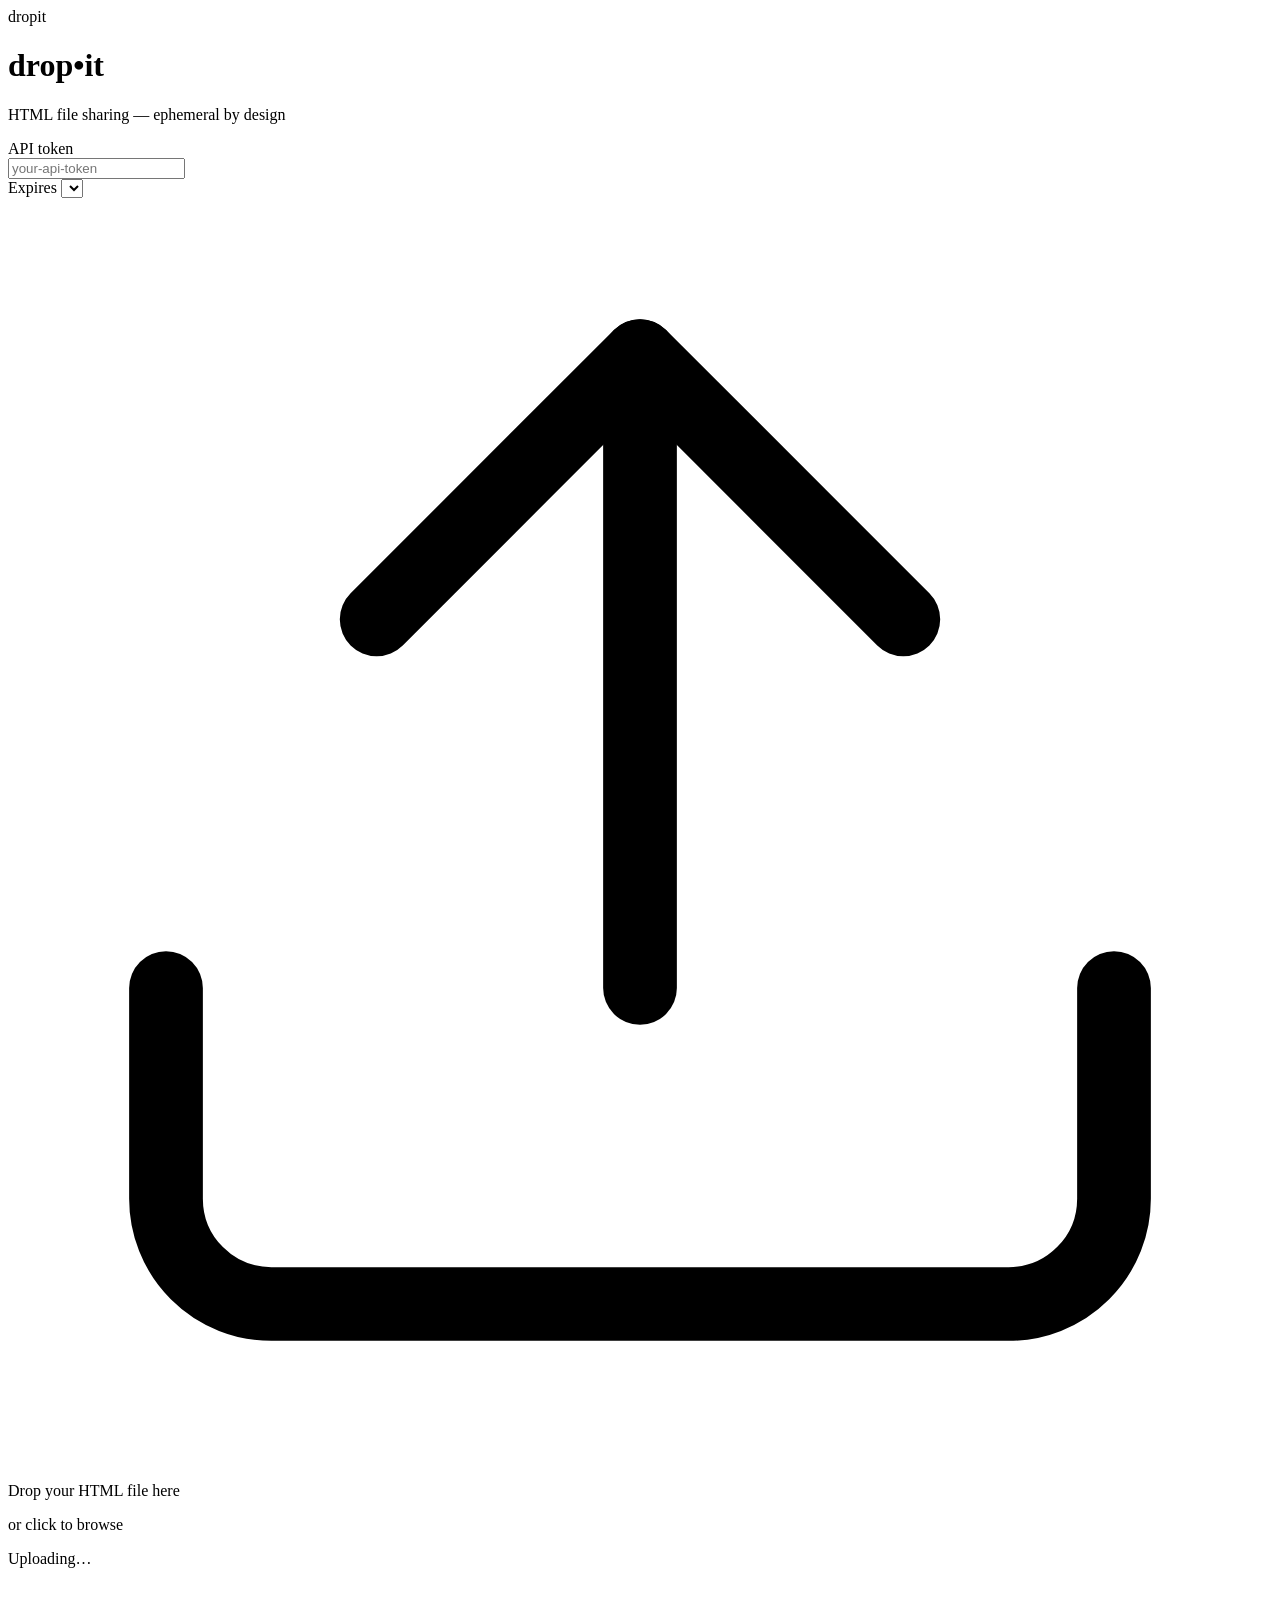
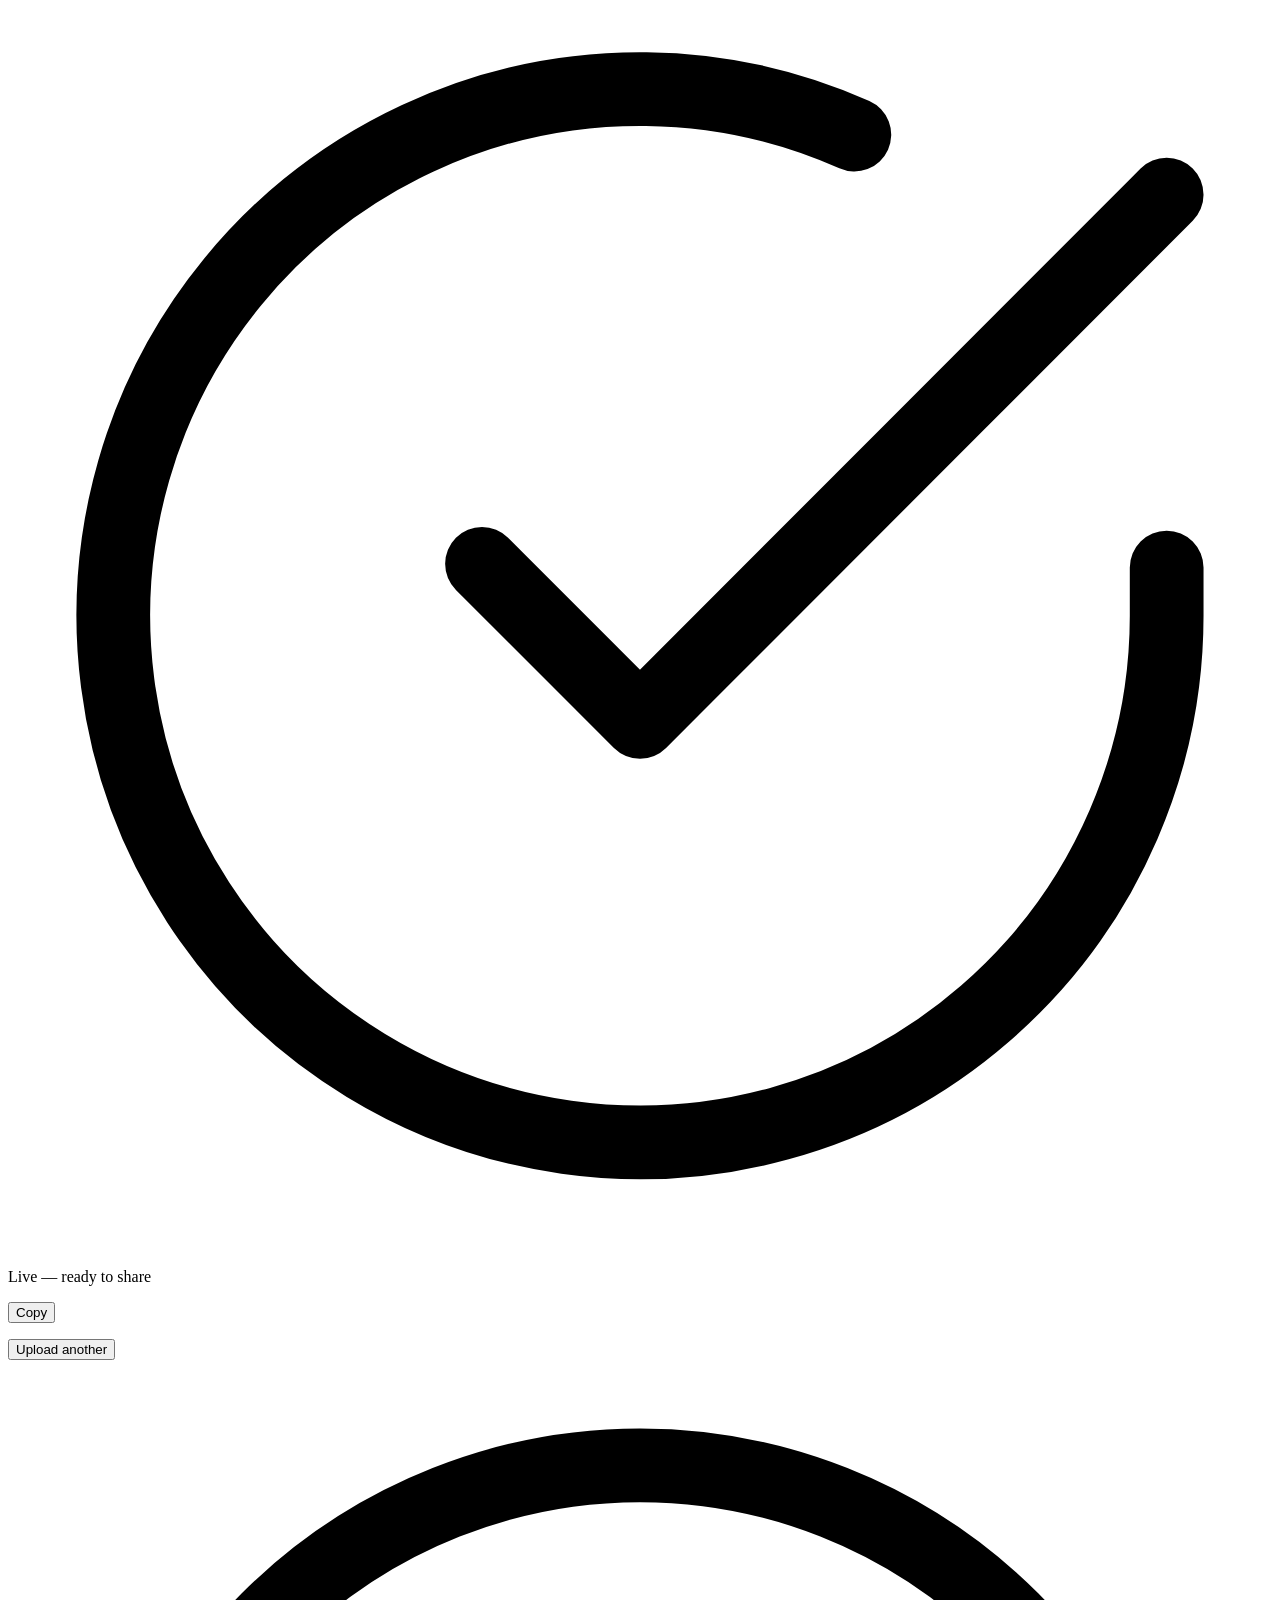
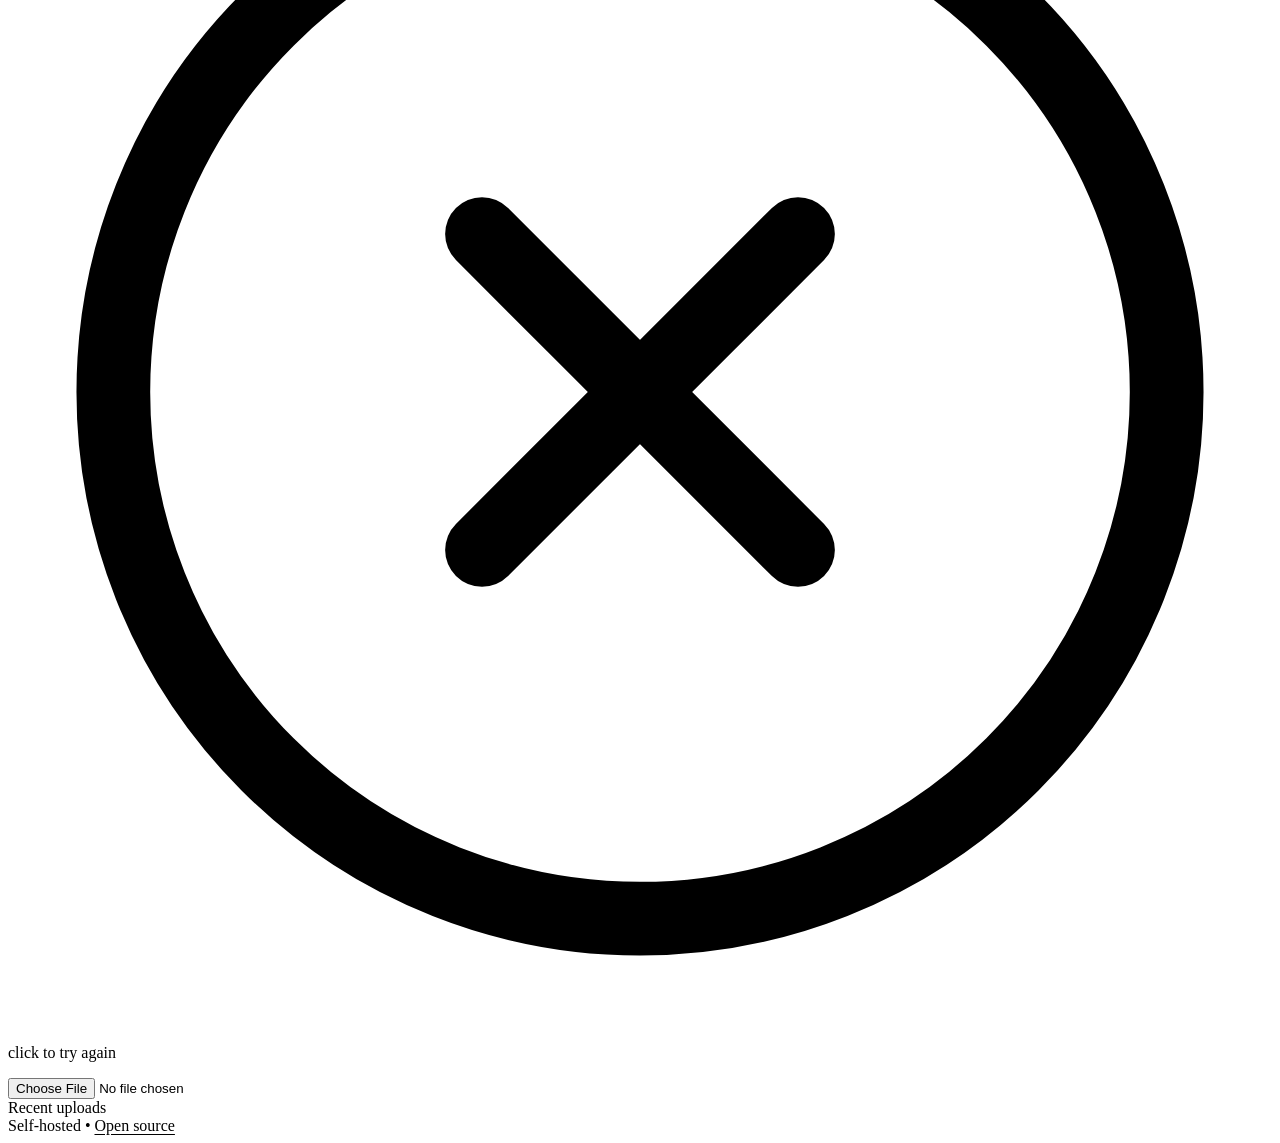
==== app/static/index.html @ afd6876d "feat: drop zone state machine — auto-upload, no separate button Replace the two-step (drop → click U" ====
<!DOCTYPE html>
<html lang="en">

<head>
    <meta charset="UTF-8">
    <meta name="viewport" content="width=device-width, initial-scale=1.0">
    <title>dropit</title>
    <link rel="preconnect" href="https://fonts.googleapis.com">
    <link rel="preconnect" href="https://fonts.gstatic.com" crossorigin>
    <link
        href="https://fonts.googleapis.com/css2?family=Cormorant+Garamond:ital,wght@0,300;0,400;1,300&family=DM+Mono:ital,wght@0,300;0,400;1,300&display=swap"
        rel="stylesheet">
    <link rel="stylesheet" href="/static/css/base.css">
    <link rel="stylesheet" href="/static/css/index.css">
</head>

<body>
    <div class="watermark" aria-hidden="true">dropit</div>
    <div class="glow" aria-hidden="true"></div>

    <main class="main">
        <header class="header">
            <h1 class="logo">drop<span class="logo-dot">•</span>it</h1>
            <p class="tagline">HTML file sharing &mdash; ephemeral by design</p>
        </header>

        <div class="row">
            <div class="field">
                <label for="token">API token</label>
                <div id="tokenField">
                    <input type="password" id="token" placeholder="your-api-token" autocomplete="off"
                        spellcheck="false">
                    <p class="token-hint" id="tokenHint" style="display:none"></p>
                </div>
                <div class="token-indicator" id="tokenIndicator" style="display:none">
                    <span class="token-badge">Connected</span>
                    Uploading as <strong id="tokenName"></strong>
                    <button class="token-change-btn" id="tokenChangeBtn">change</button>
                </div>
            </div>
            <div class="field">
                <label for="ttl">Expires</label>
                <select id="ttl"></select>
            </div>
        </div>

        <div class="drop-zone" id="dropZone" data-state="idle">

            <div class="dz-panel dz-idle">
                <svg class="drop-icon" viewBox="0 0 24 24" fill="none" stroke="currentColor" stroke-width="1.4"
                    stroke-linecap="round" stroke-linejoin="round" aria-hidden="true">
                    <path d="M21 15v4a2 2 0 0 1-2 2H5a2 2 0 0 1-2-2v-4" />
                    <polyline points="17 8 12 3 7 8" />
                    <line x1="12" y1="3" x2="12" y2="15" />
                </svg>
                <p class="drop-title">Drop your HTML file here</p>
                <p class="drop-sub">or <span class="drop-accent">click to browse</span></p>
            </div>

            <div class="dz-panel dz-uploading">
                <div class="dz-spinner" aria-hidden="true"></div>
                <p class="drop-title">Uploading&hellip;</p>
            </div>

            <div class="dz-panel dz-success">
                <svg class="dz-state-icon" viewBox="0 0 24 24" fill="none" stroke="currentColor" stroke-width="1.4"
                    stroke-linecap="round" stroke-linejoin="round" aria-hidden="true">
                    <path d="M22 11.08V12a10 10 0 1 1-5.93-9.14" />
                    <polyline points="22 4 12 14.01 9 11.01" />
                </svg>
                <p class="dz-success-label">Live &mdash; ready to share</p>
                <div class="dz-url-row">
                    <span class="dz-url" id="dzUrl"></span>
                    <button class="dz-copy-btn" id="dzCopyBtn">Copy</button>
                </div>
                <p class="dz-expires" id="dzExpires"></p>
                <button class="dz-reset-btn" id="dzResetBtn">Upload another</button>
            </div>

            <div class="dz-panel dz-error">
                <svg class="dz-state-icon" viewBox="0 0 24 24" fill="none" stroke="currentColor" stroke-width="1.4"
                    stroke-linecap="round" stroke-linejoin="round" aria-hidden="true">
                    <circle cx="12" cy="12" r="10" />
                    <line x1="15" y1="9" x2="9" y2="15" />
                    <line x1="9" y1="9" x2="15" y2="15" />
                </svg>
                <p class="dz-error-msg" id="dzErrorMsg"></p>
                <p class="dz-error-hint">click to try again</p>
            </div>

        </div>
        <input type="file" id="fileInput" accept=".html,.htm">

        <div class="history" id="history">
            <div class="history-label">Recent uploads</div>
            <div id="historyList"></div>
        </div>

        <footer class="footer" id="footer">
            Self-hosted &bull;
            <a href="https://github.com/patillacode/dropit" target="_blank" rel="noopener noreferrer"
                style="color:var(--muted);text-decoration:underline;text-underline-offset:3px">Open source</a><span
                id="adminSep" style="display:none"> &bull; </span><a href="/admin" id="adminLink"
                style="display:none;color:var(--muted);text-decoration:underline;text-underline-offset:3px">Admin</a>
        </footer>
    </main>

    <script src="/static/js/index.js"></script>
</body>

</html>
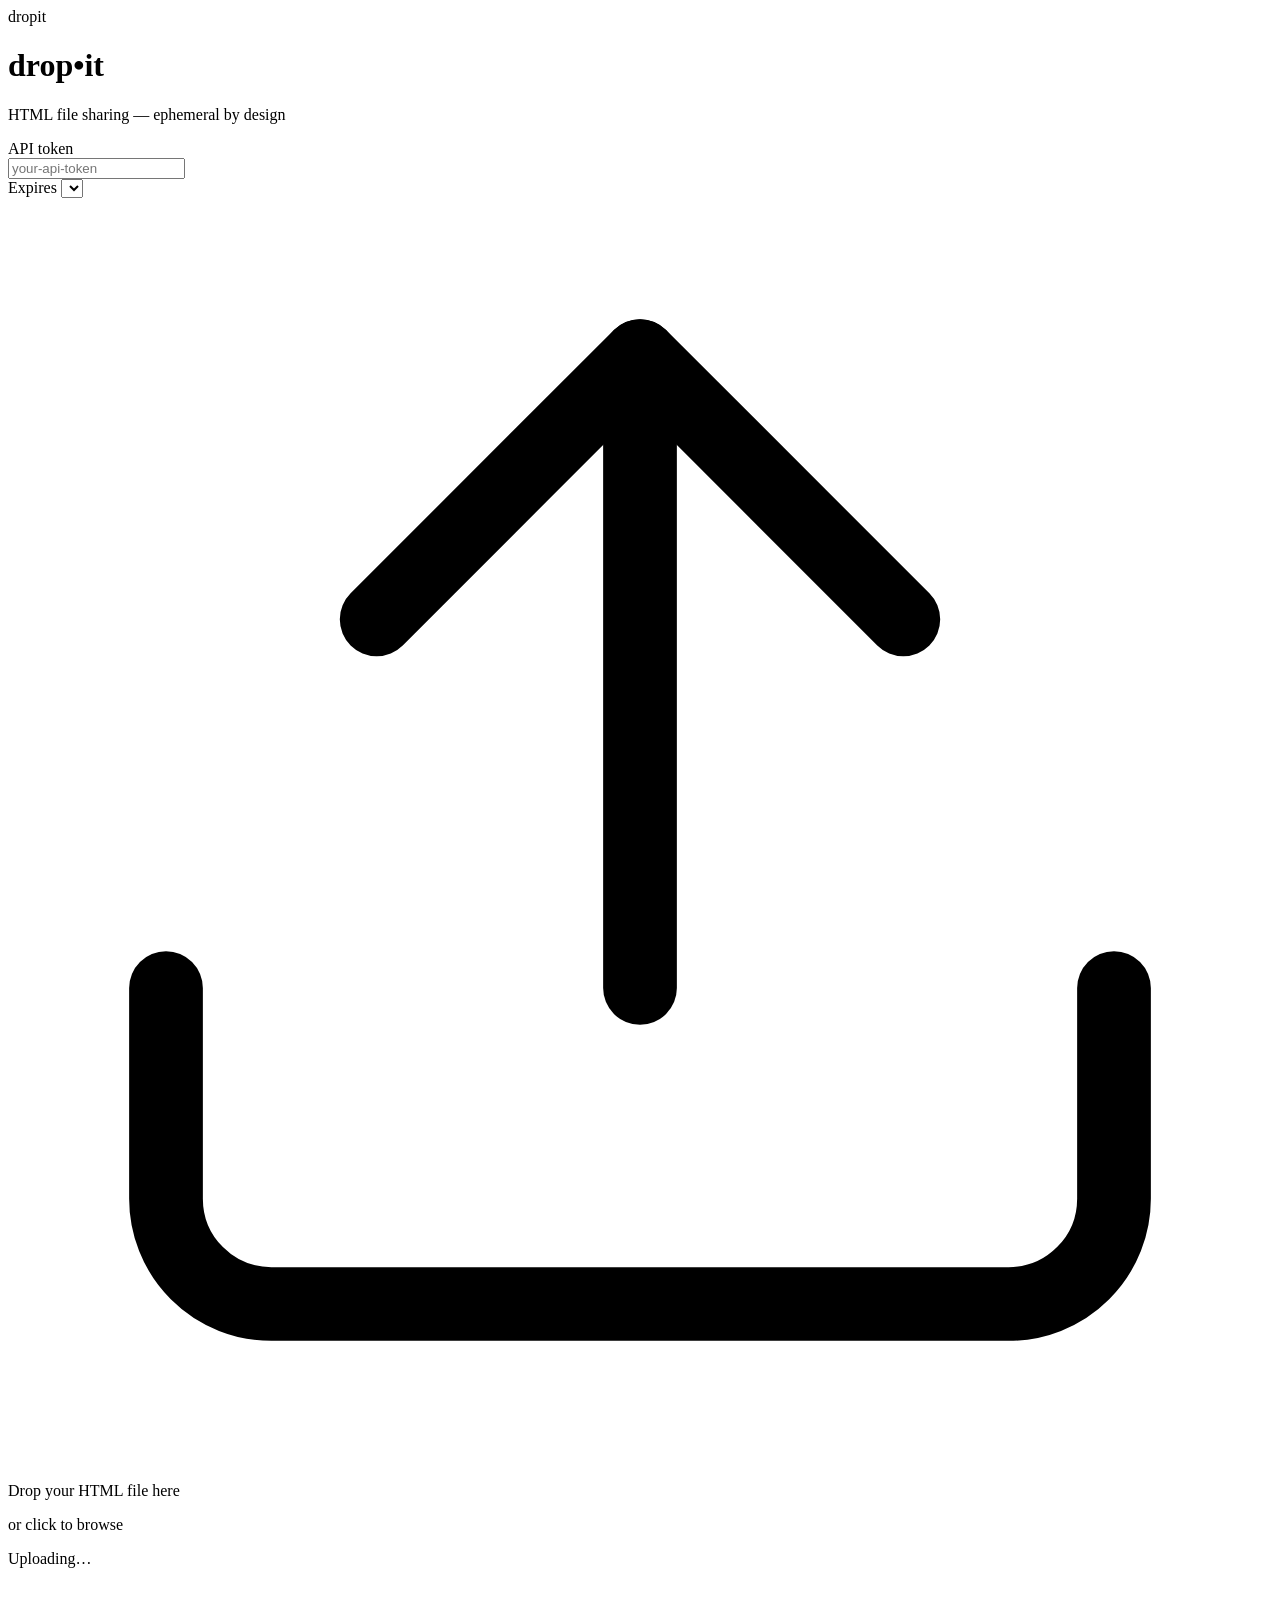
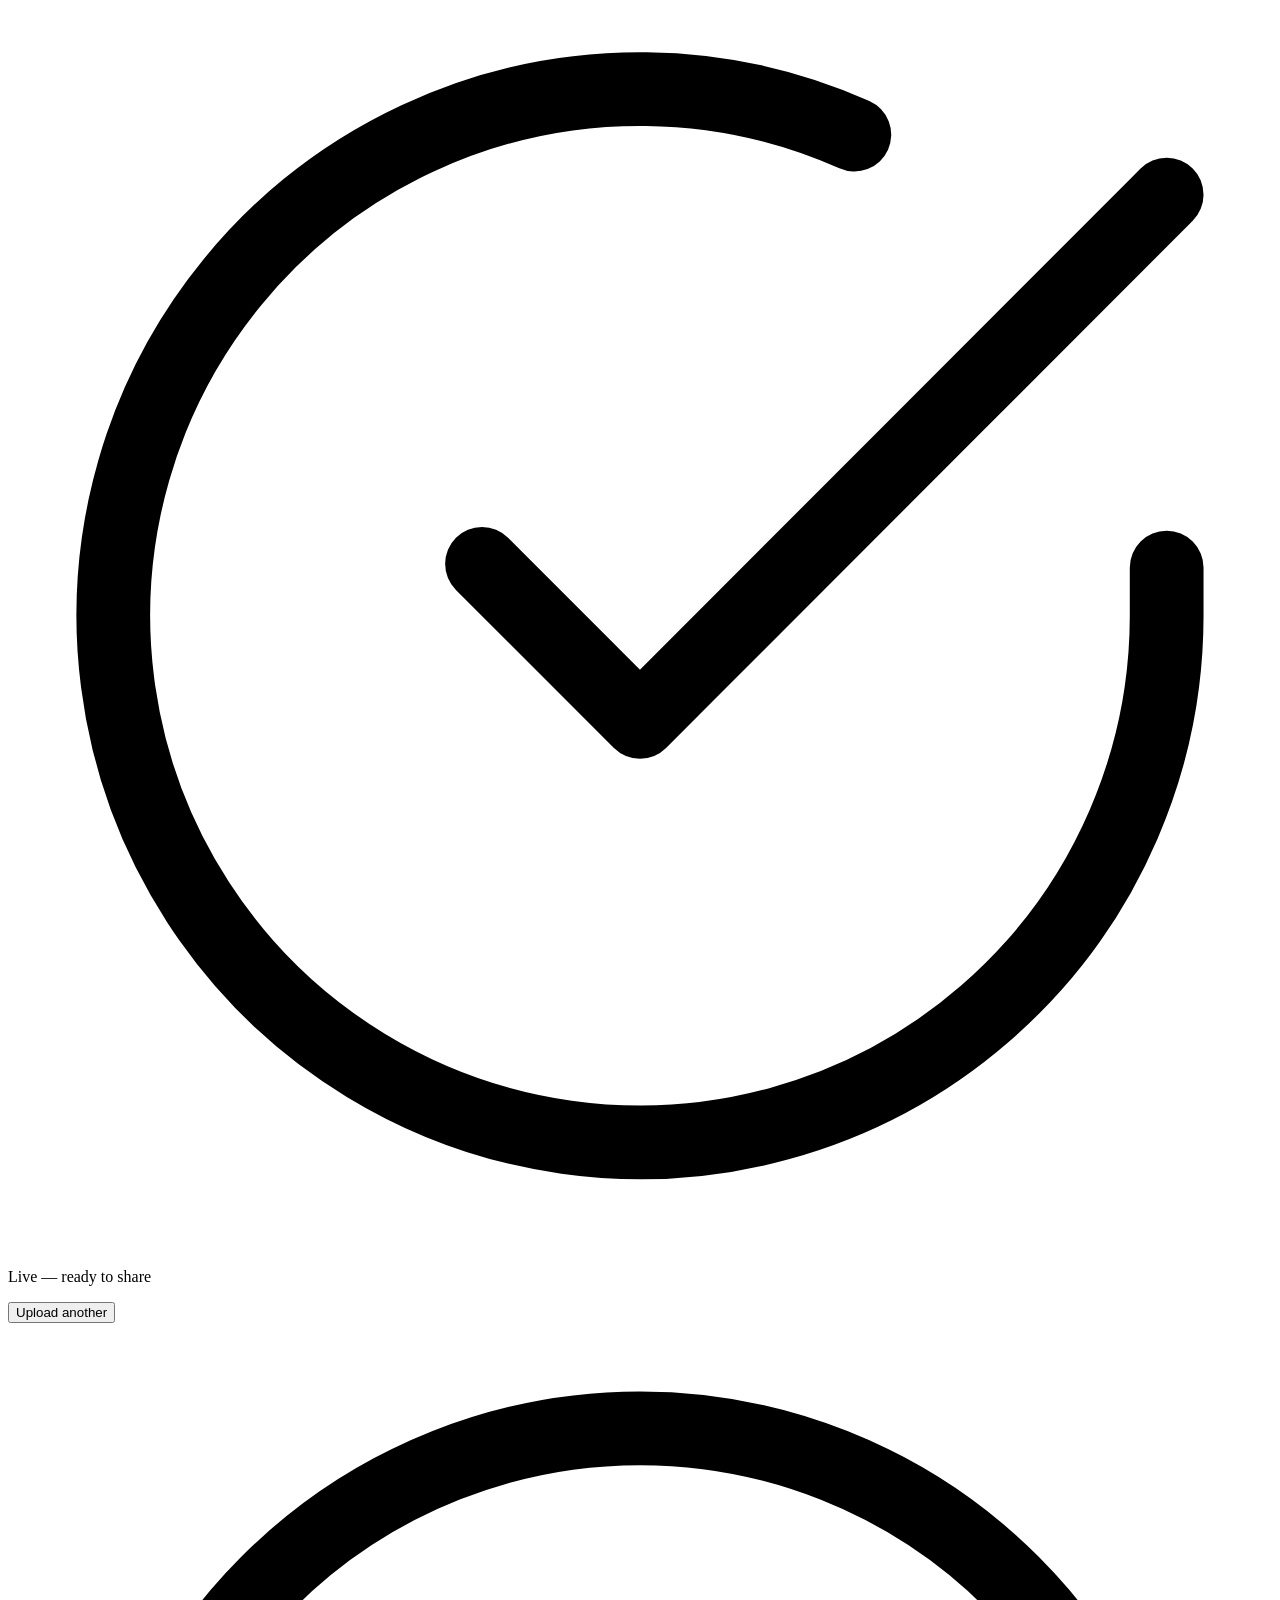
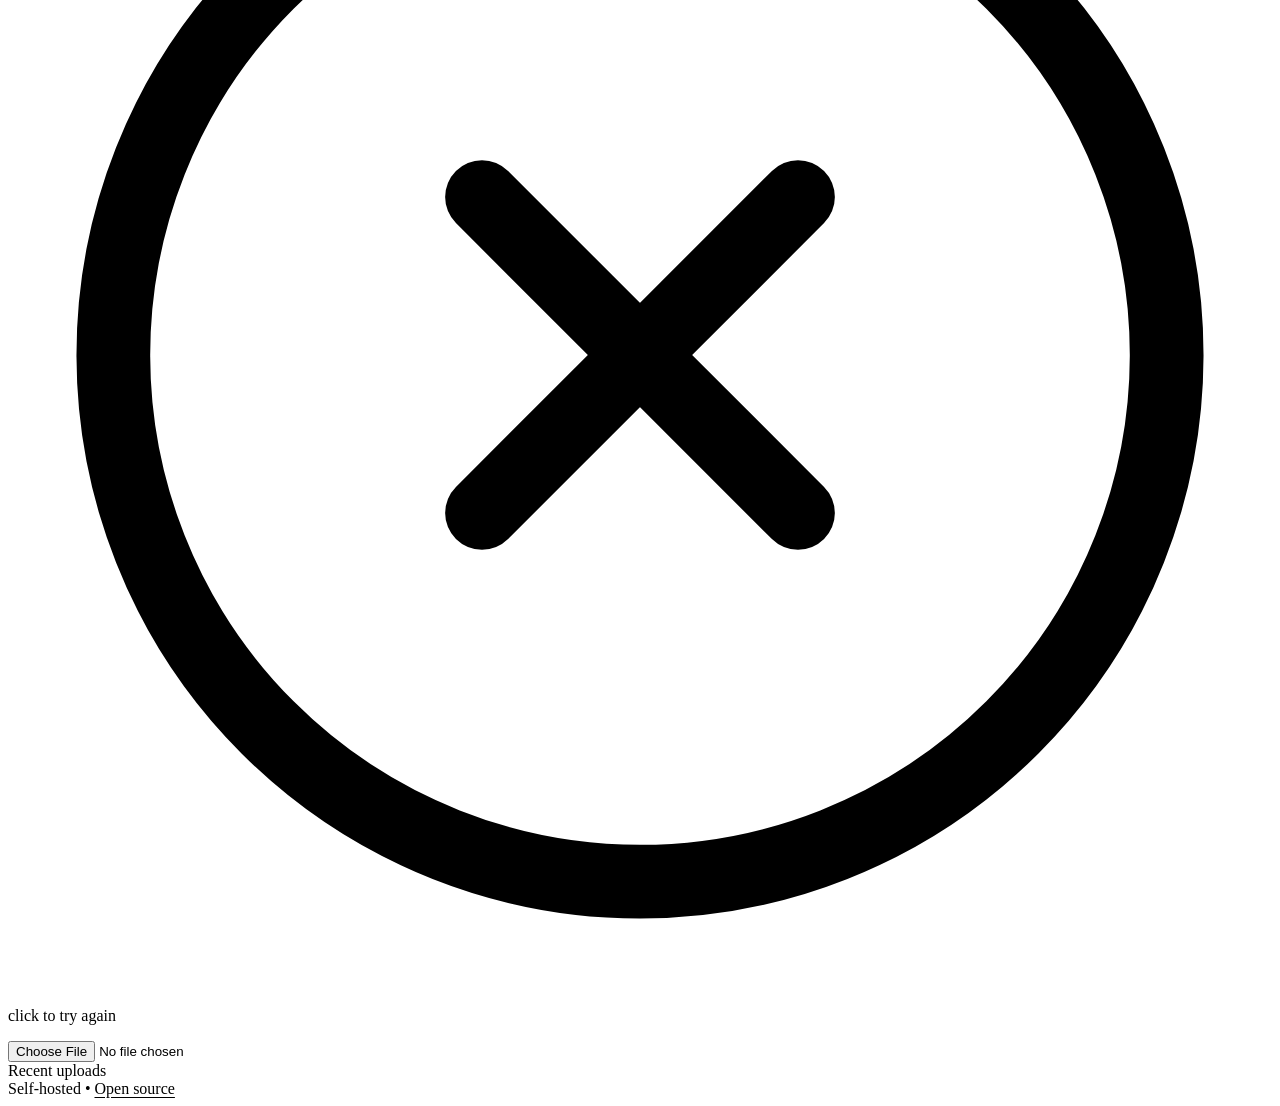
==== commit 31ba24f9: "feat: replace copy button with clickable URL link The upload success URL is now an anchor that opens" ====
--- a/app/static/index.html
+++ b/app/static/index.html
@@ -70,8 +70,7 @@
                 </svg>
                 <p class="dz-success-label">Live &mdash; ready to share</p>
                 <div class="dz-url-row">
-                    <span class="dz-url" id="dzUrl"></span>
-                    <button class="dz-copy-btn" id="dzCopyBtn">Copy</button>
+                    <a class="dz-url" id="dzUrl" target="_blank" rel="noopener noreferrer"></a>
                 </div>
                 <p class="dz-expires" id="dzExpires"></p>
                 <button class="dz-reset-btn" id="dzResetBtn">Upload another</button>
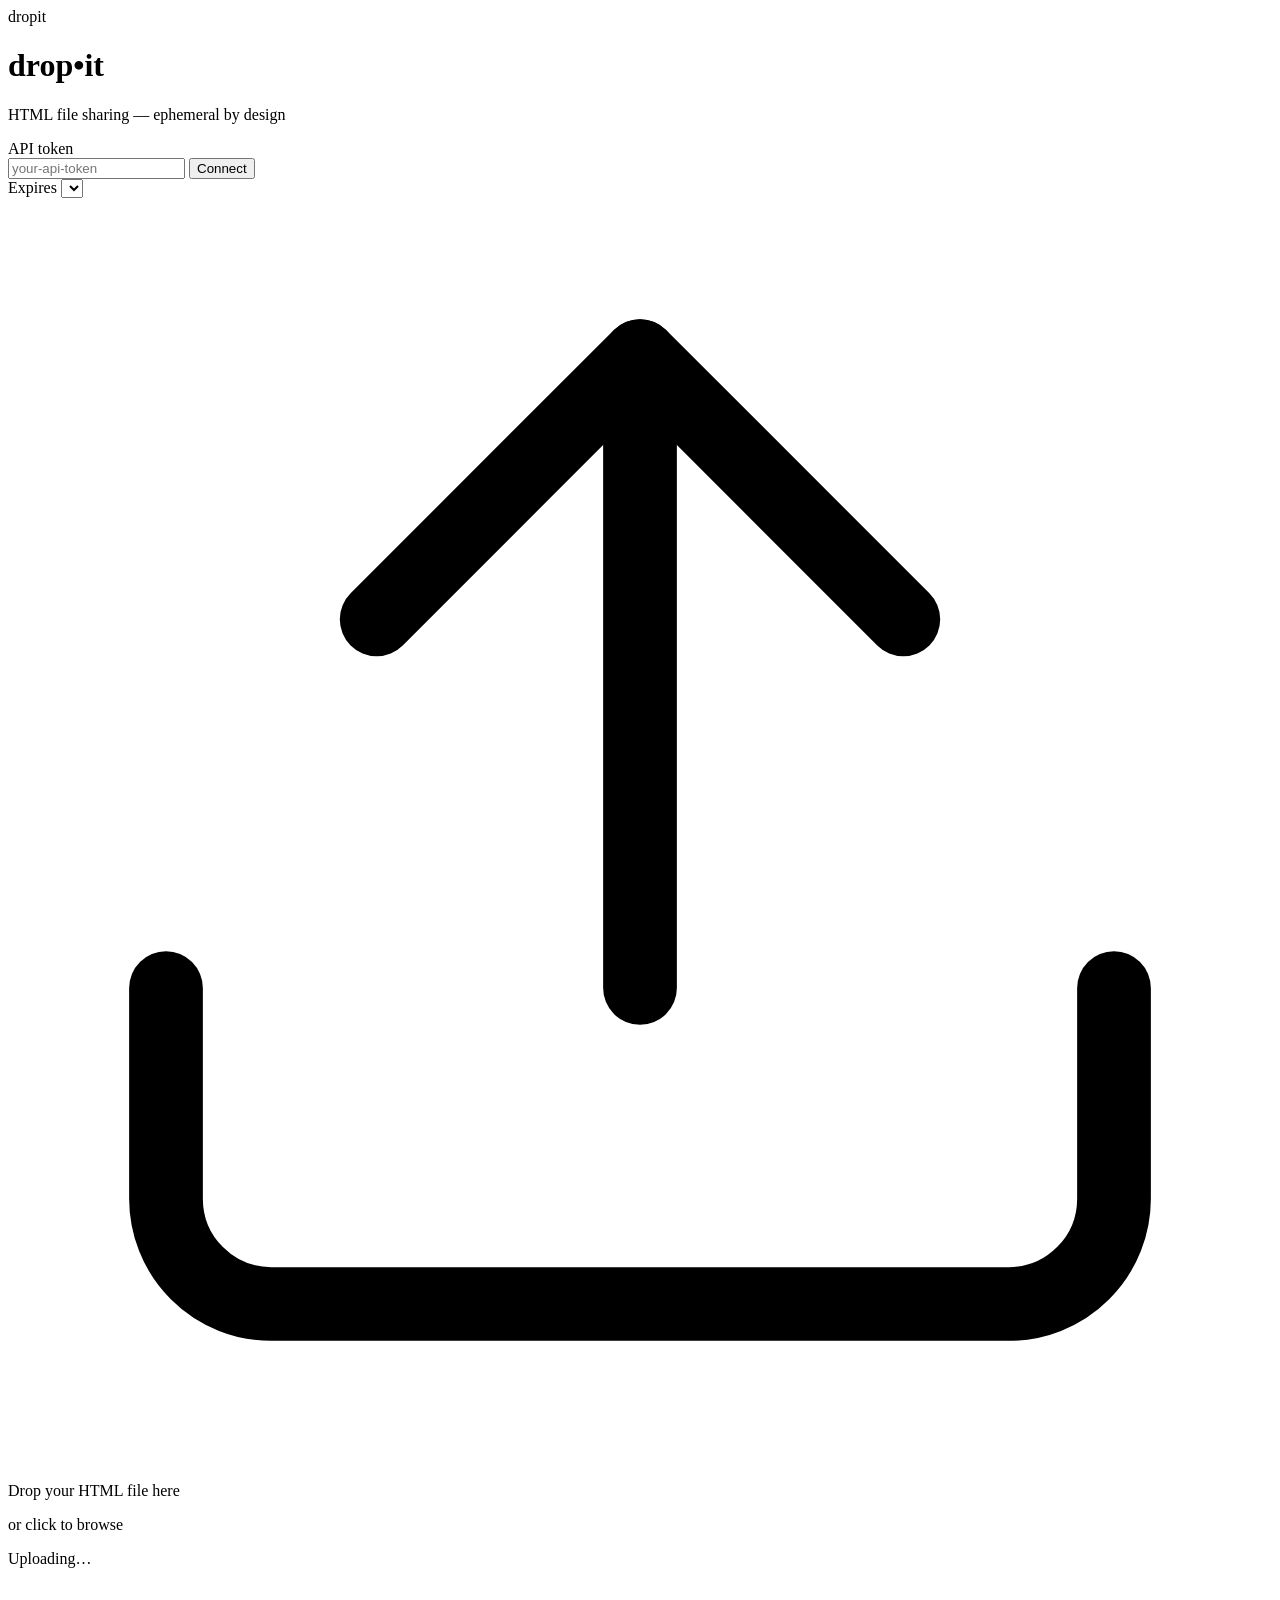
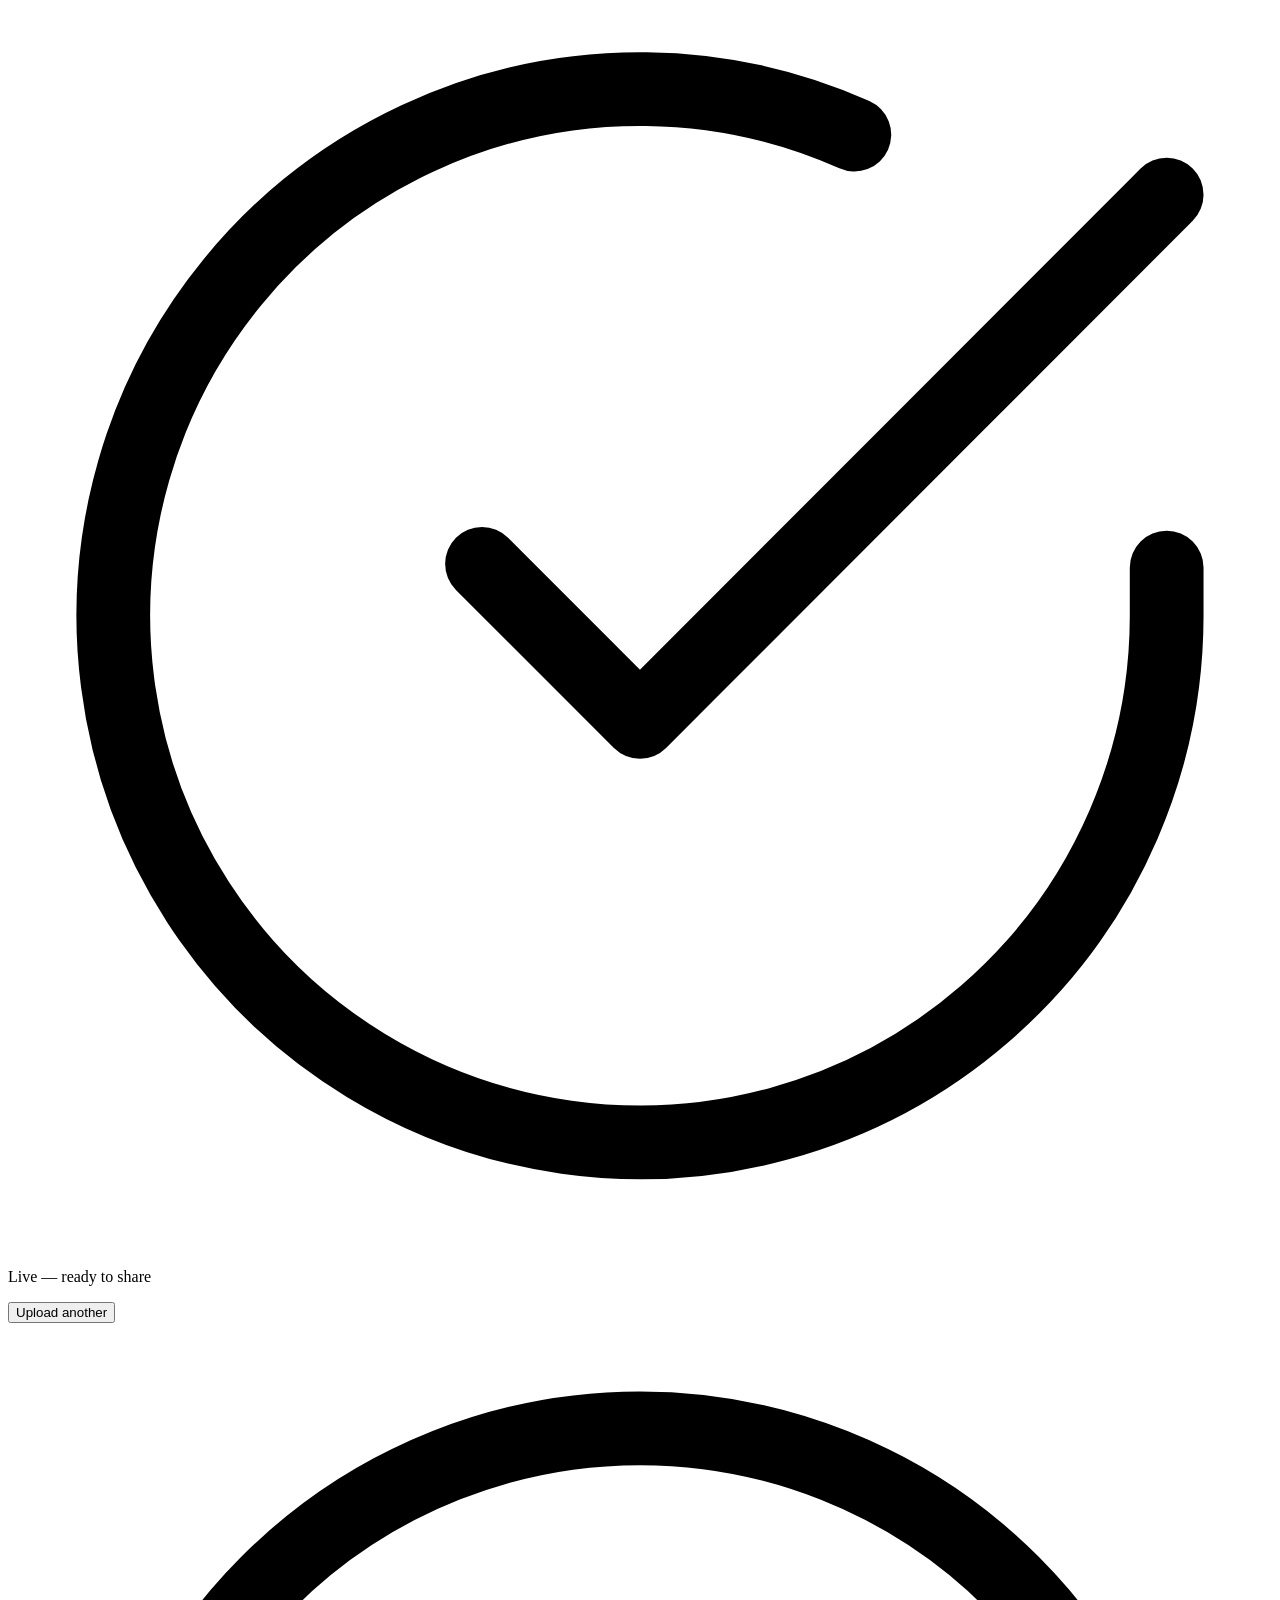
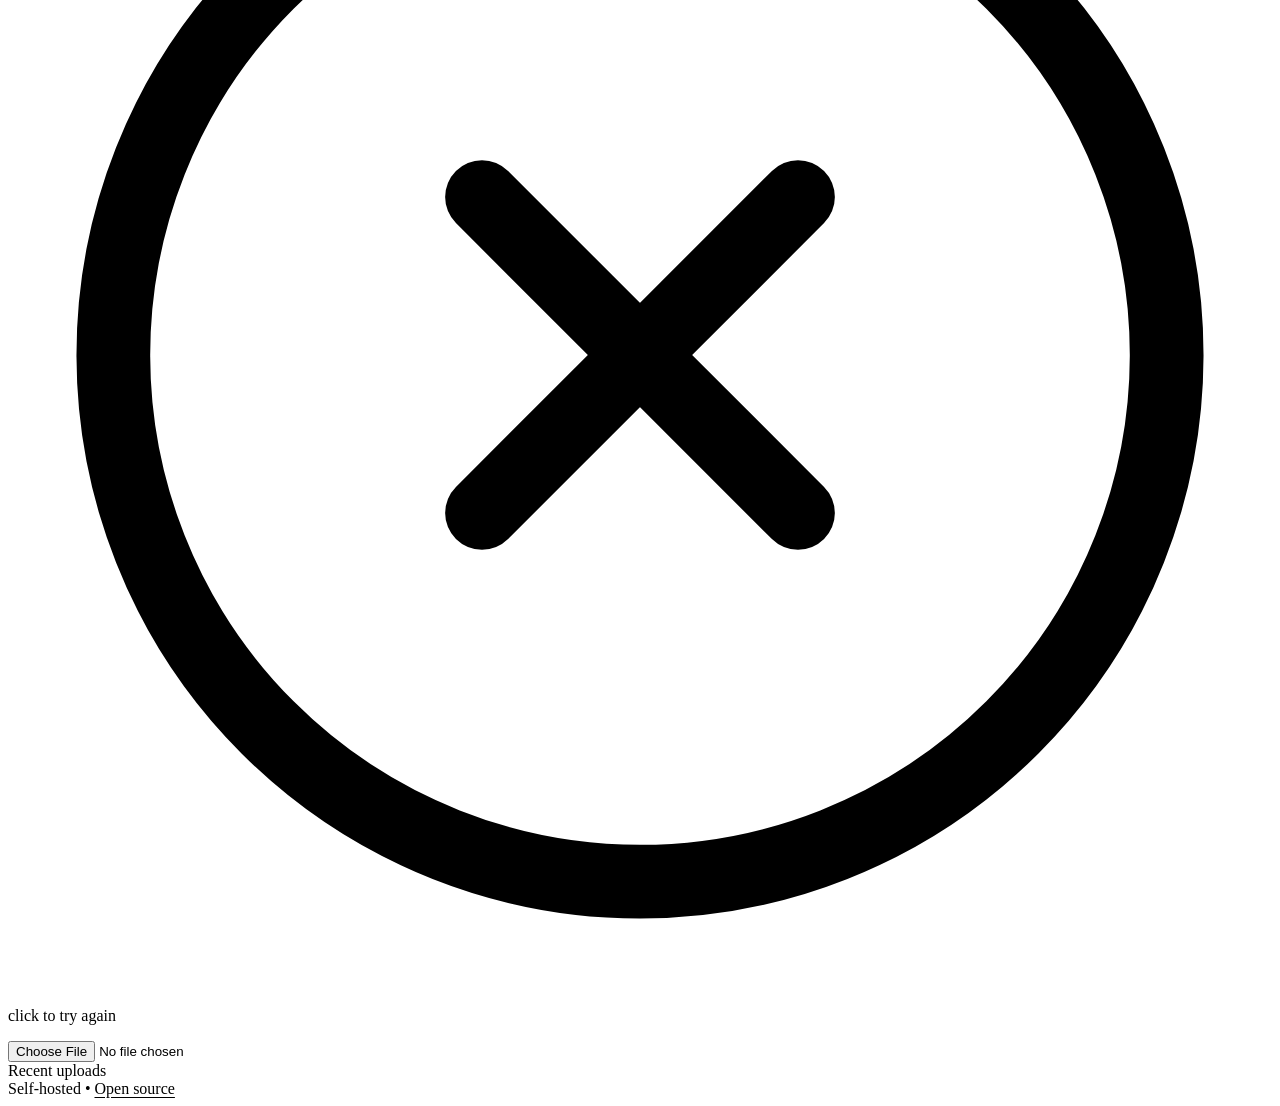
==== commit 608de329: "fix(ui): show users table, add connect button, modal confirms - Reveal the admin Users table (it sat" ====
--- a/app/static/index.html
+++ b/app/static/index.html
@@ -28,13 +28,17 @@
             <div class="field">
                 <label for="token">API token</label>
                 <div id="tokenField">
-                    <input type="password" id="token" placeholder="your-api-token" autocomplete="off"
-                        spellcheck="false">
+                    <div class="token-input-row">
+                        <input type="password" id="token" placeholder="your-api-token" autocomplete="off"
+                            spellcheck="false">
+                        <button type="button" class="token-connect-btn" id="tokenConnectBtn">Connect</button>
+                    </div>
                     <p class="token-hint" id="tokenHint" style="display:none"></p>
                 </div>
                 <div class="token-indicator" id="tokenIndicator" style="display:none">
                     <span class="token-badge">Connected</span>
-                    Uploading as <strong id="tokenName"></strong>
+                    <strong id="tokenName"></strong>
+                    <button class="token-change-btn" id="tokenRegenBtn">regenerate</button>
                     <button class="token-change-btn" id="tokenChangeBtn">change</button>
                 </div>
             </div>
@@ -104,6 +108,7 @@
         </footer>
     </main>
 
+    <script src="/static/js/token-modal.js"></script>
     <script src="/static/js/index.js"></script>
 </body>
 
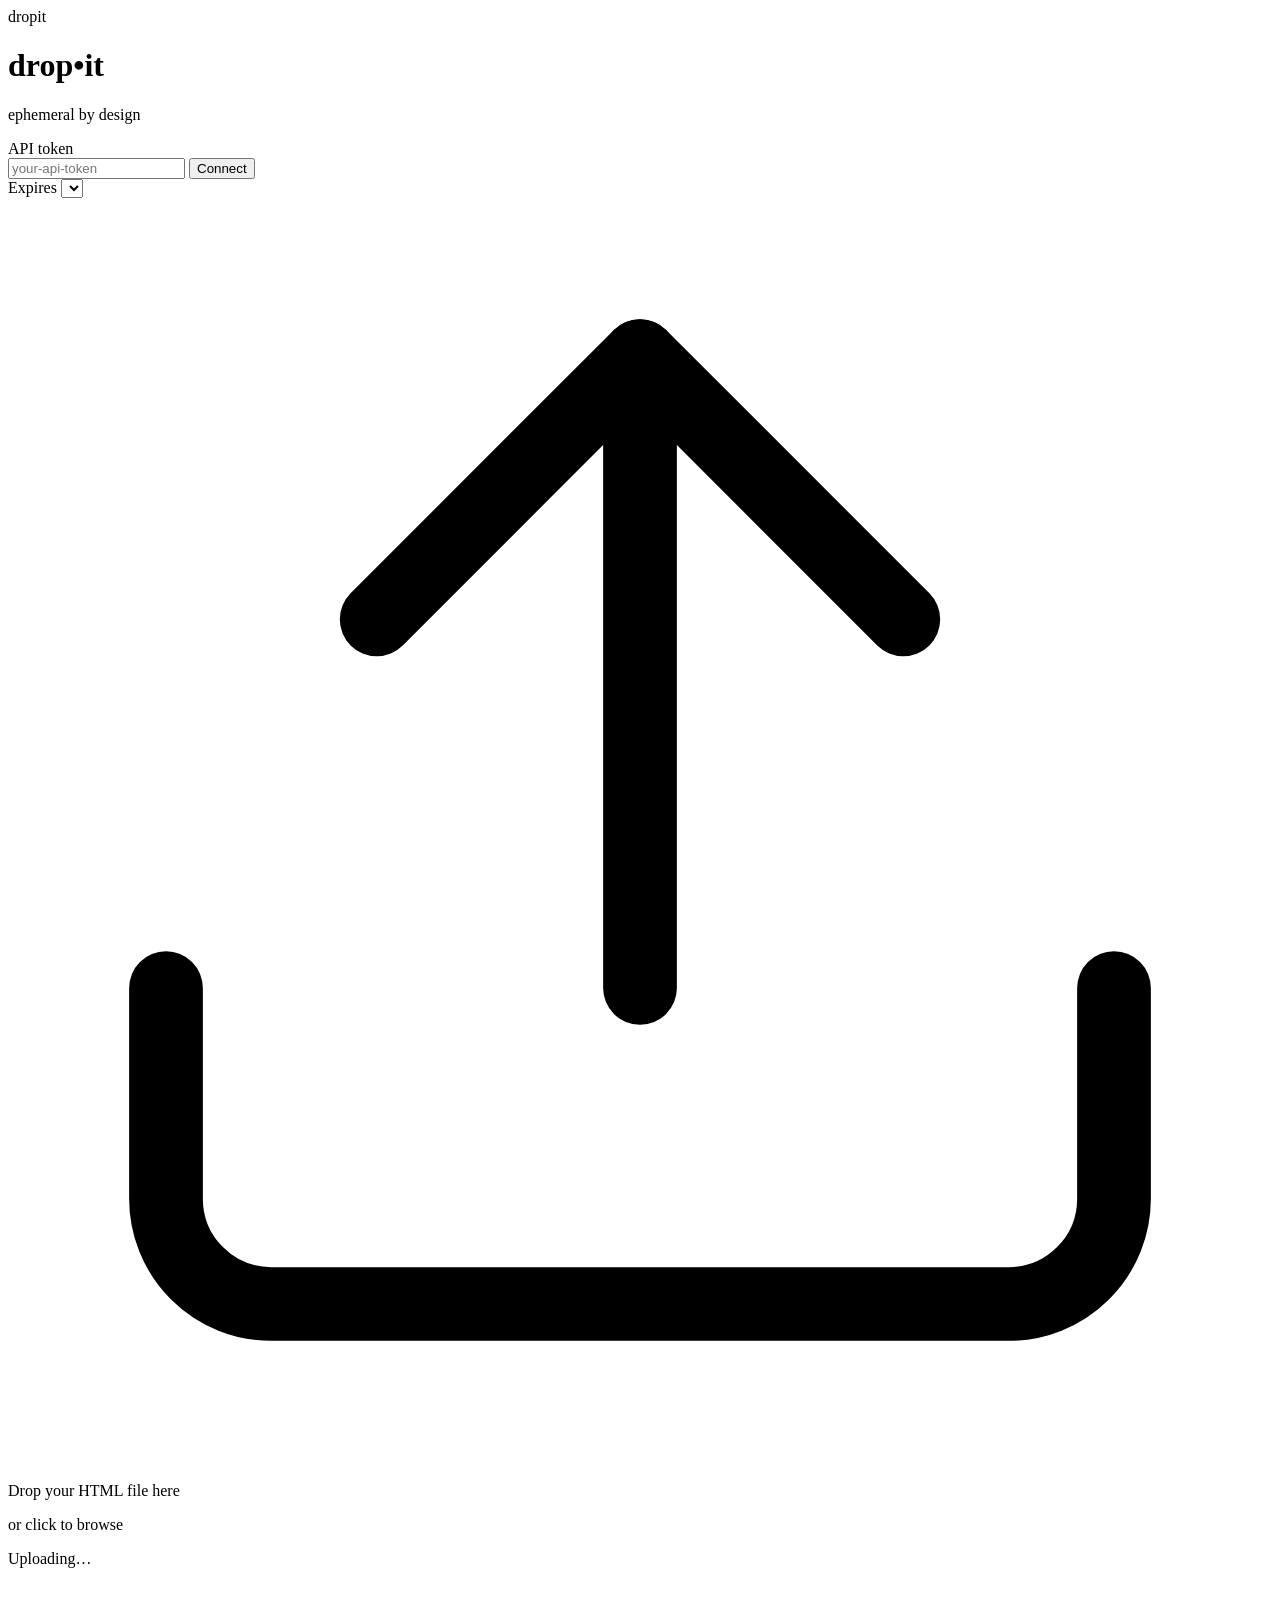
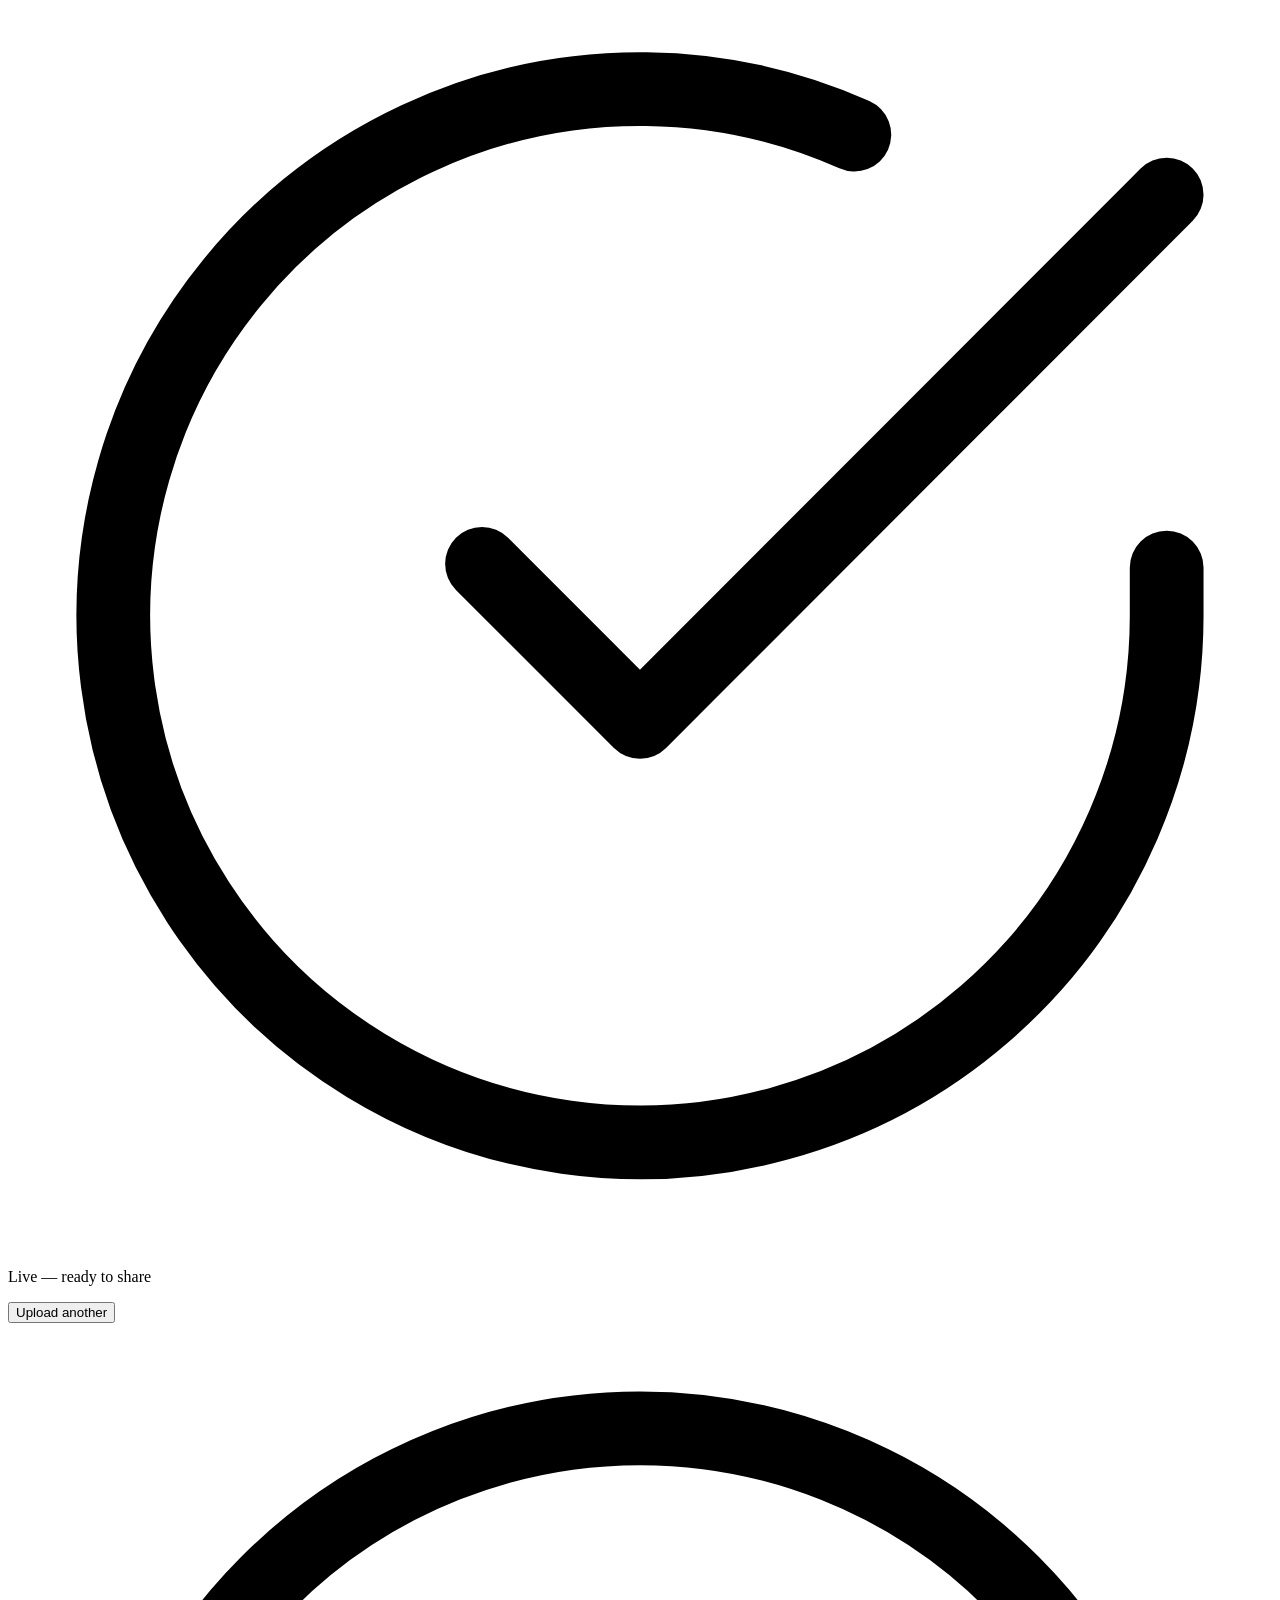
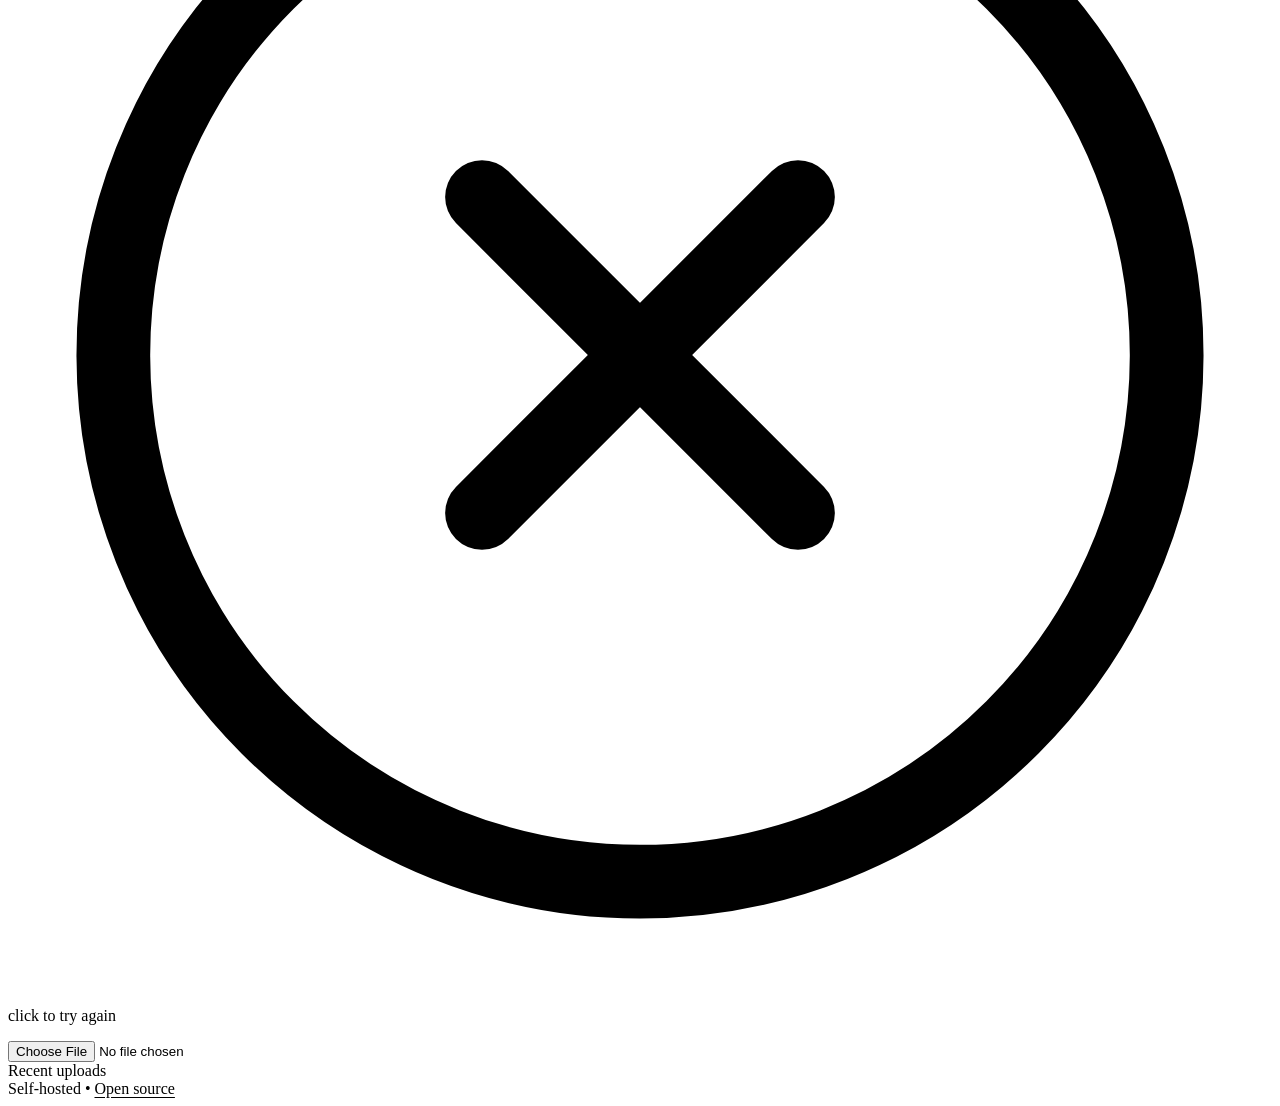
==== commit c6350796: "style(ui): button-style token actions, trim tagline Render the regenerate/change/disconnect token ac" ====
--- a/app/static/index.html
+++ b/app/static/index.html
@@ -21,7 +21,7 @@
     <main class="main">
         <header class="header">
             <h1 class="logo">drop<span class="logo-dot">•</span>it</h1>
-            <p class="tagline">HTML file sharing &mdash; ephemeral by design</p>
+            <p class="tagline">ephemeral by design</p>
         </header>
 
         <div class="row">
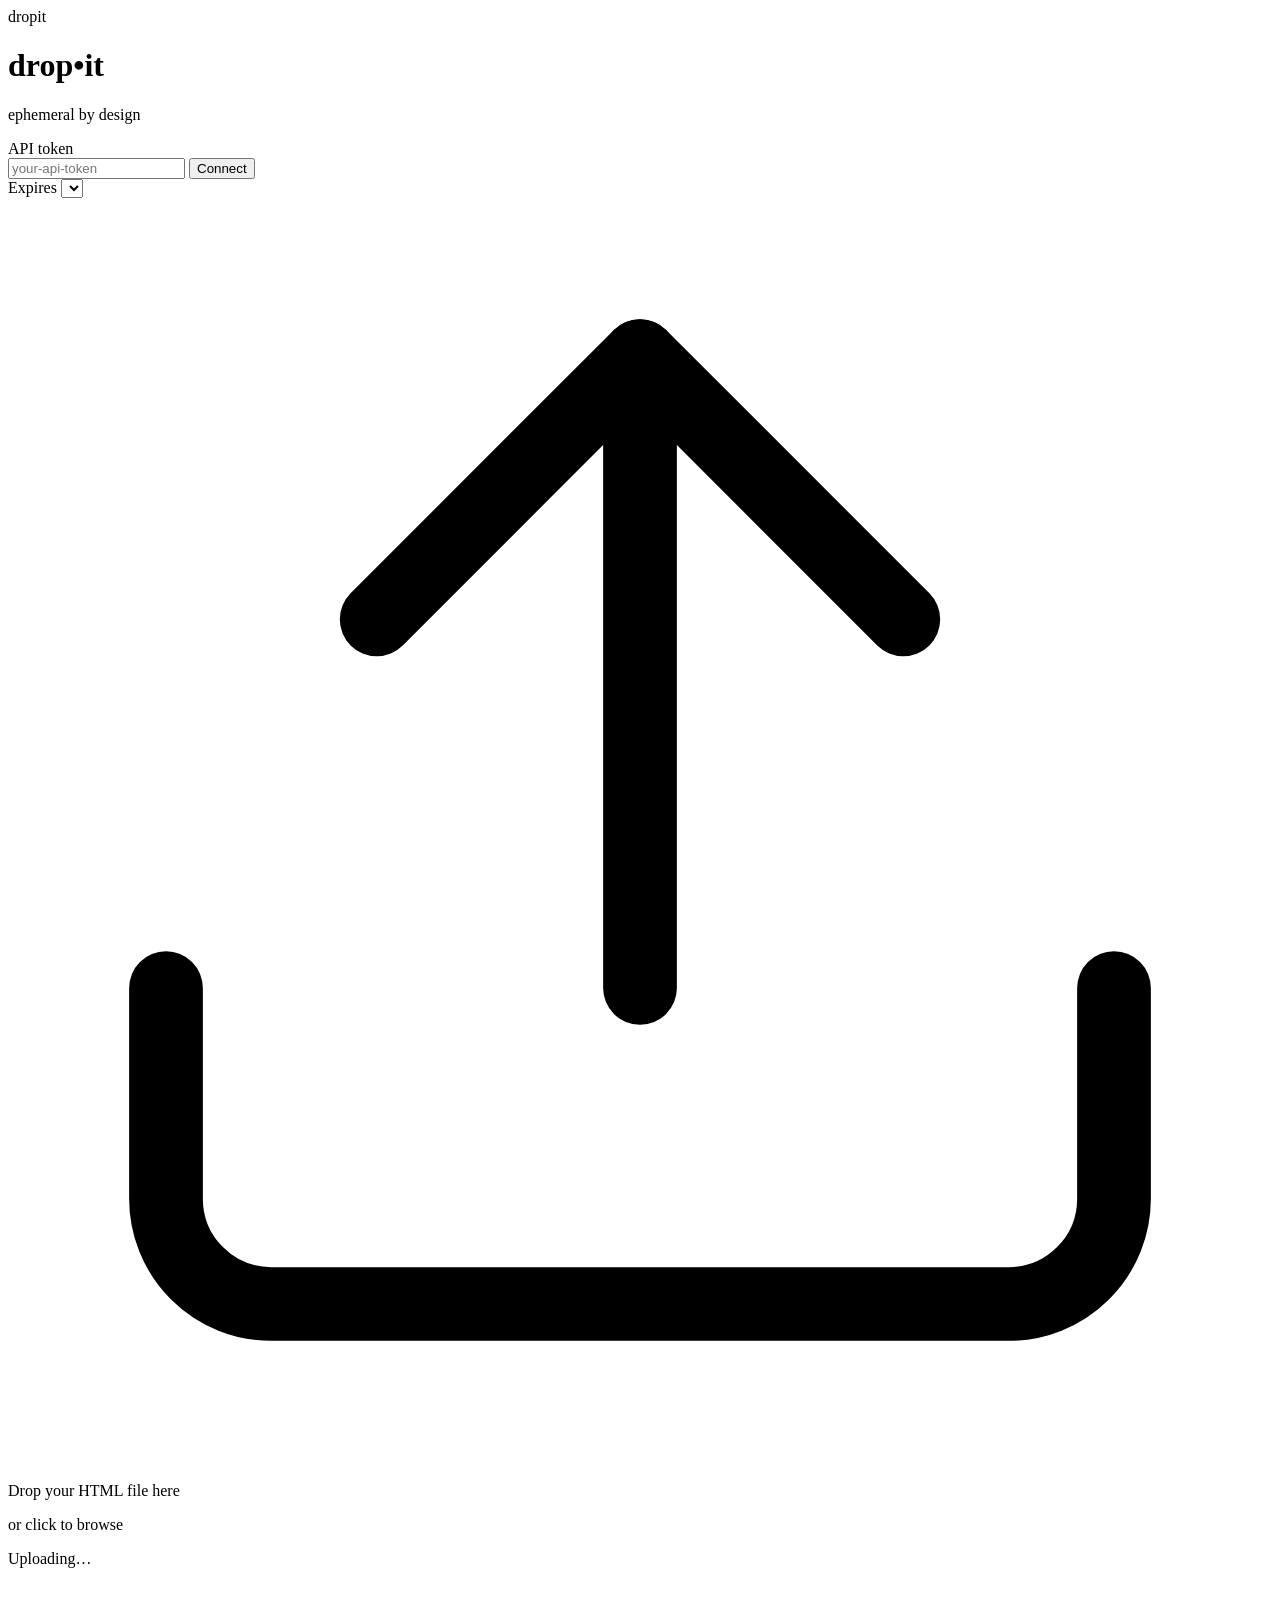
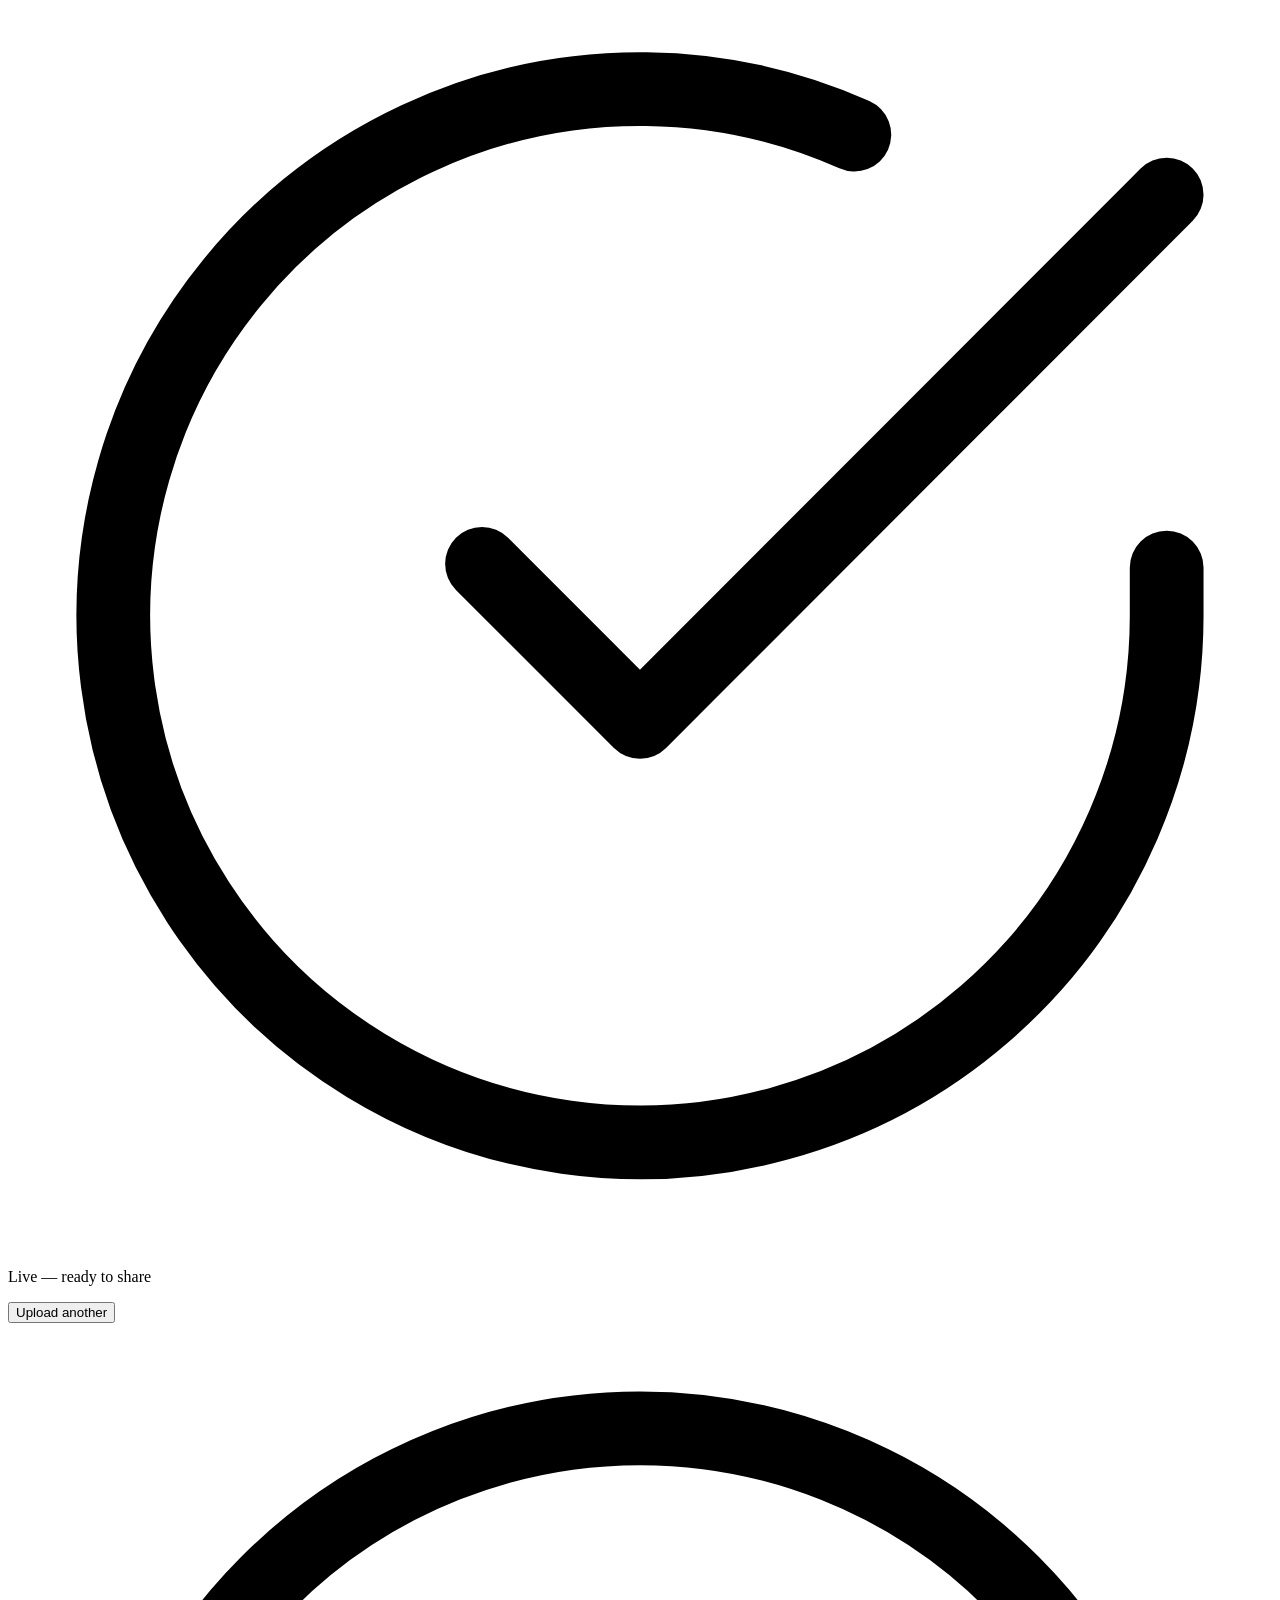
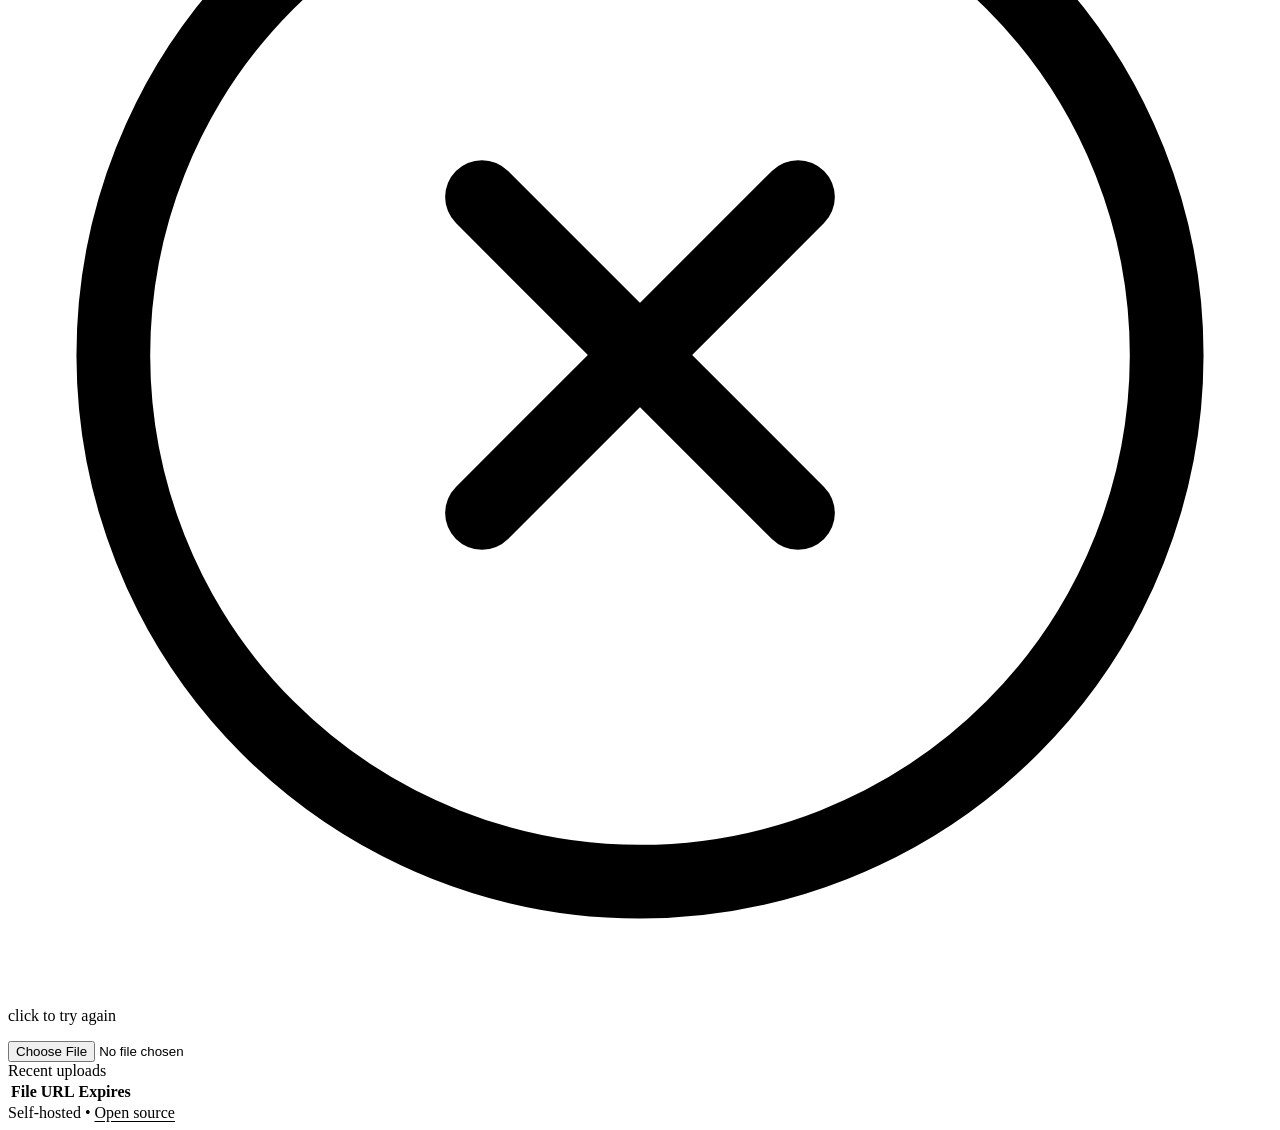
==== commit 2307de51: "feat(ui): legibility pass, admin dashboard restructure, history table - Lift base font to 15px and e" ====
--- a/app/static/index.html
+++ b/app/static/index.html
@@ -5,6 +5,7 @@
     <meta charset="UTF-8">
     <meta name="viewport" content="width=device-width, initial-scale=1.0">
     <title>dropit</title>
+    <link rel="icon" href="/static/favicon.svg">
     <link rel="preconnect" href="https://fonts.googleapis.com">
     <link rel="preconnect" href="https://fonts.gstatic.com" crossorigin>
     <link
@@ -28,11 +29,11 @@
             <div class="field">
                 <label for="token">API token</label>
                 <div id="tokenField">
-                    <div class="token-input-row">
+                    <form class="token-input-row" id="tokenForm">
                         <input type="password" id="token" placeholder="your-api-token" autocomplete="off"
                             spellcheck="false">
-                        <button type="button" class="token-connect-btn" id="tokenConnectBtn">Connect</button>
-                    </div>
+                        <button type="submit" class="token-connect-btn" id="tokenConnectBtn">Connect</button>
+                    </form>
                     <p class="token-hint" id="tokenHint" style="display:none"></p>
                 </div>
                 <div class="token-indicator" id="tokenIndicator" style="display:none">
@@ -96,7 +97,16 @@
 
         <div class="history" id="history">
             <div class="history-label">Recent uploads</div>
-            <div id="historyList"></div>
+            <table class="history-table">
+                <thead>
+                    <tr>
+                        <th>File</th>
+                        <th>URL</th>
+                        <th>Expires</th>
+                    </tr>
+                </thead>
+                <tbody id="historyList"></tbody>
+            </table>
         </div>
 
         <footer class="footer" id="footer">
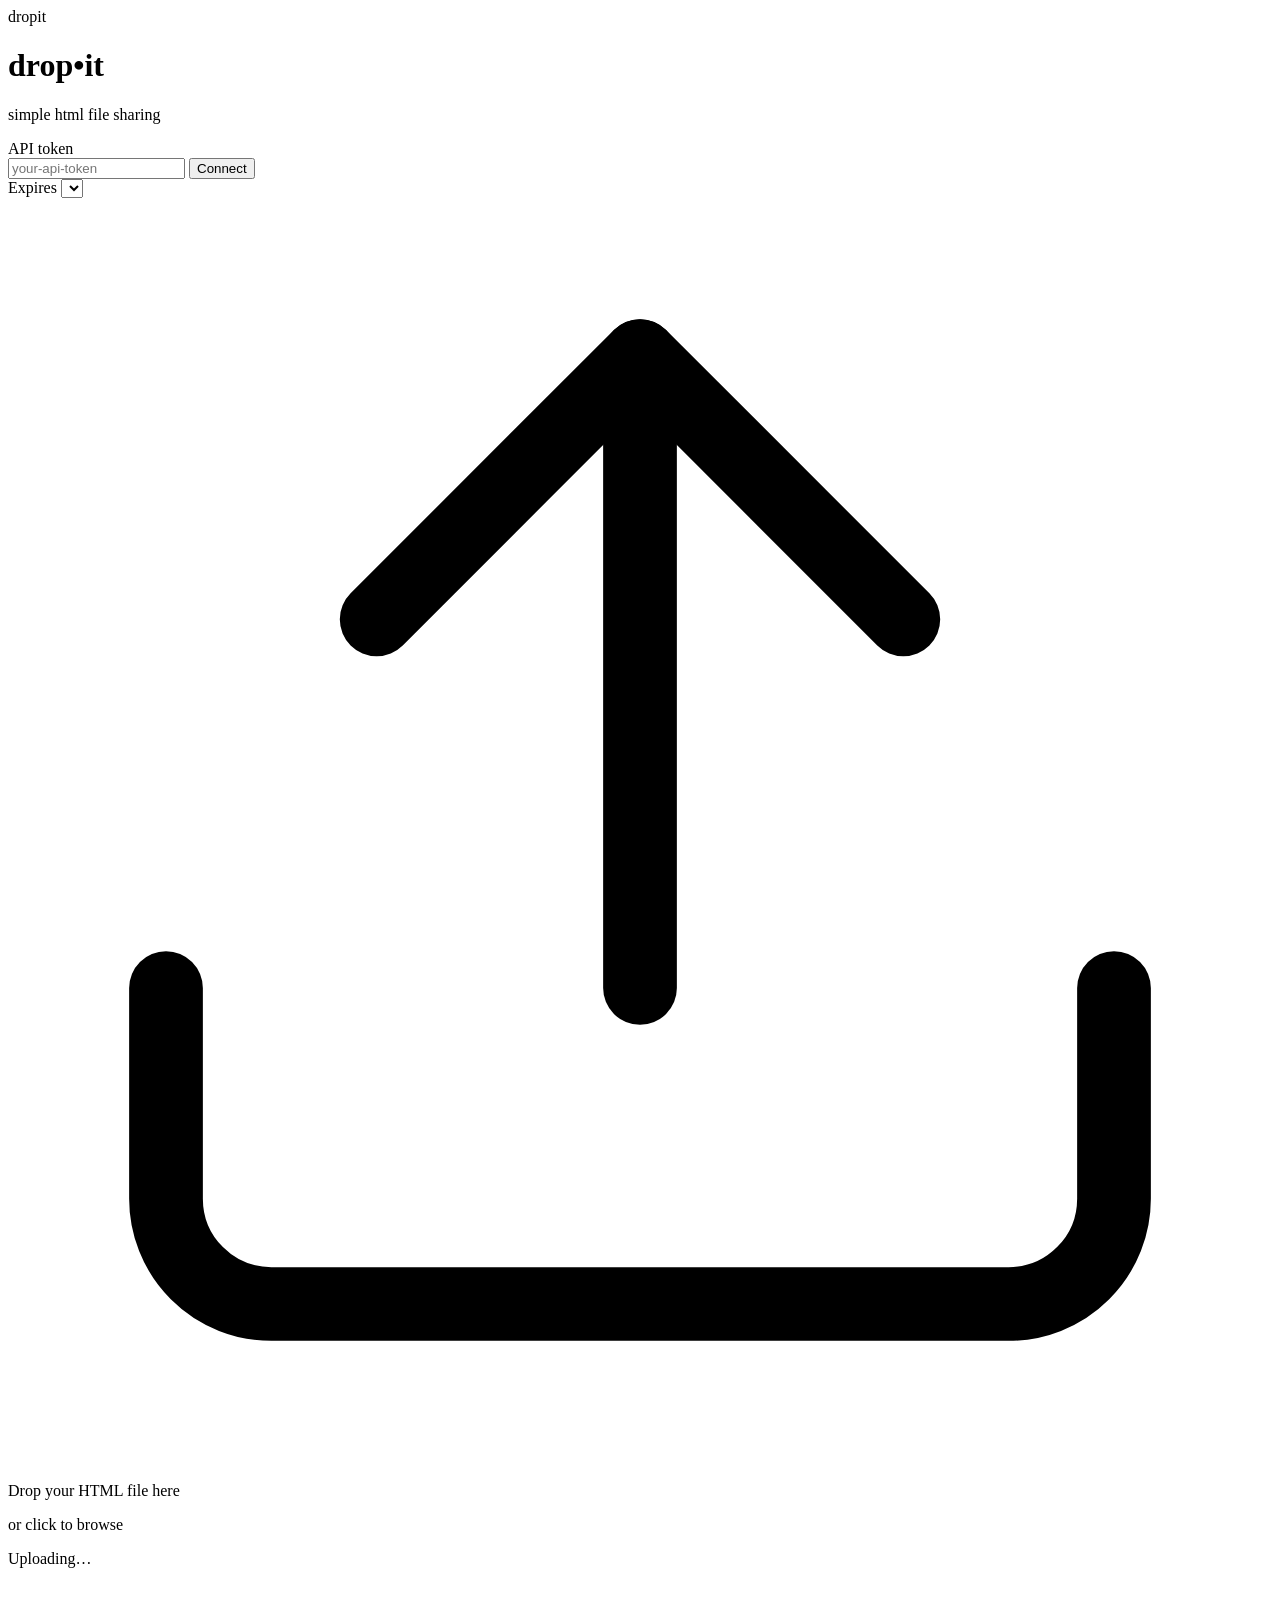
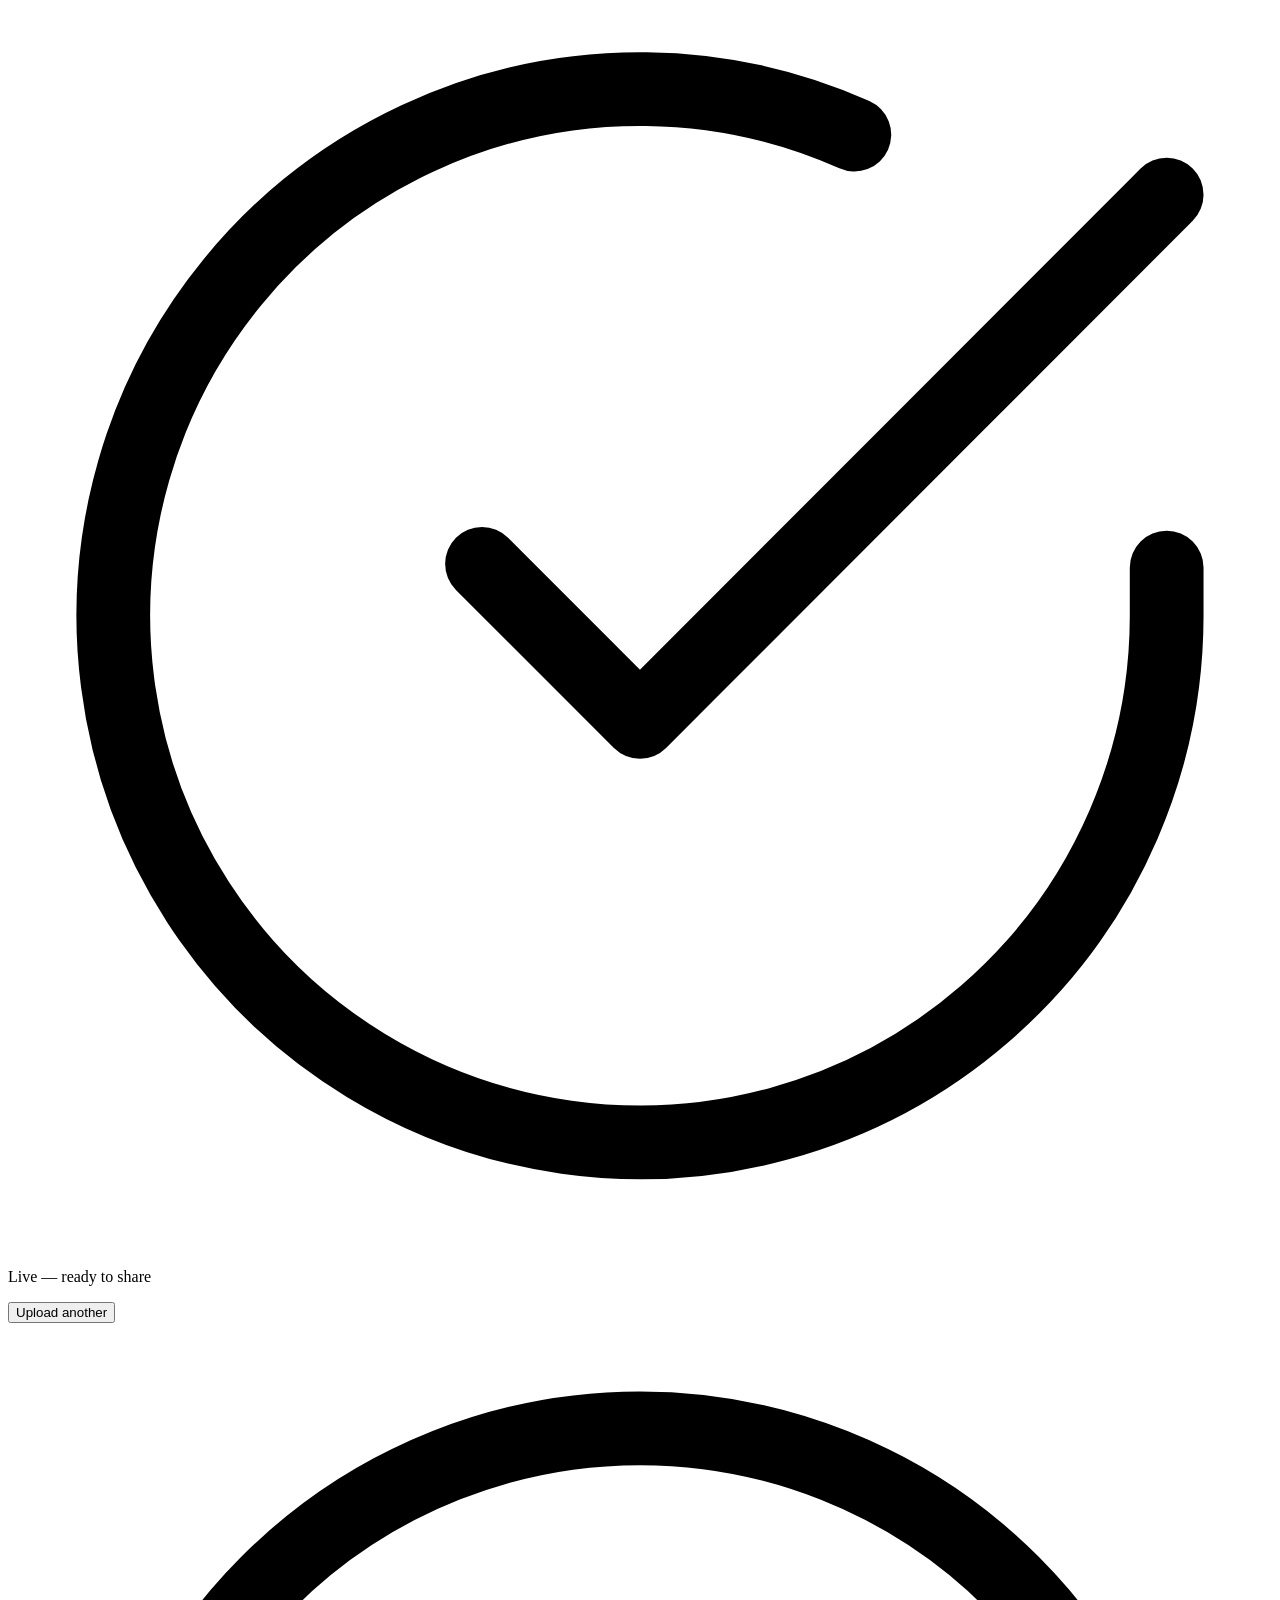
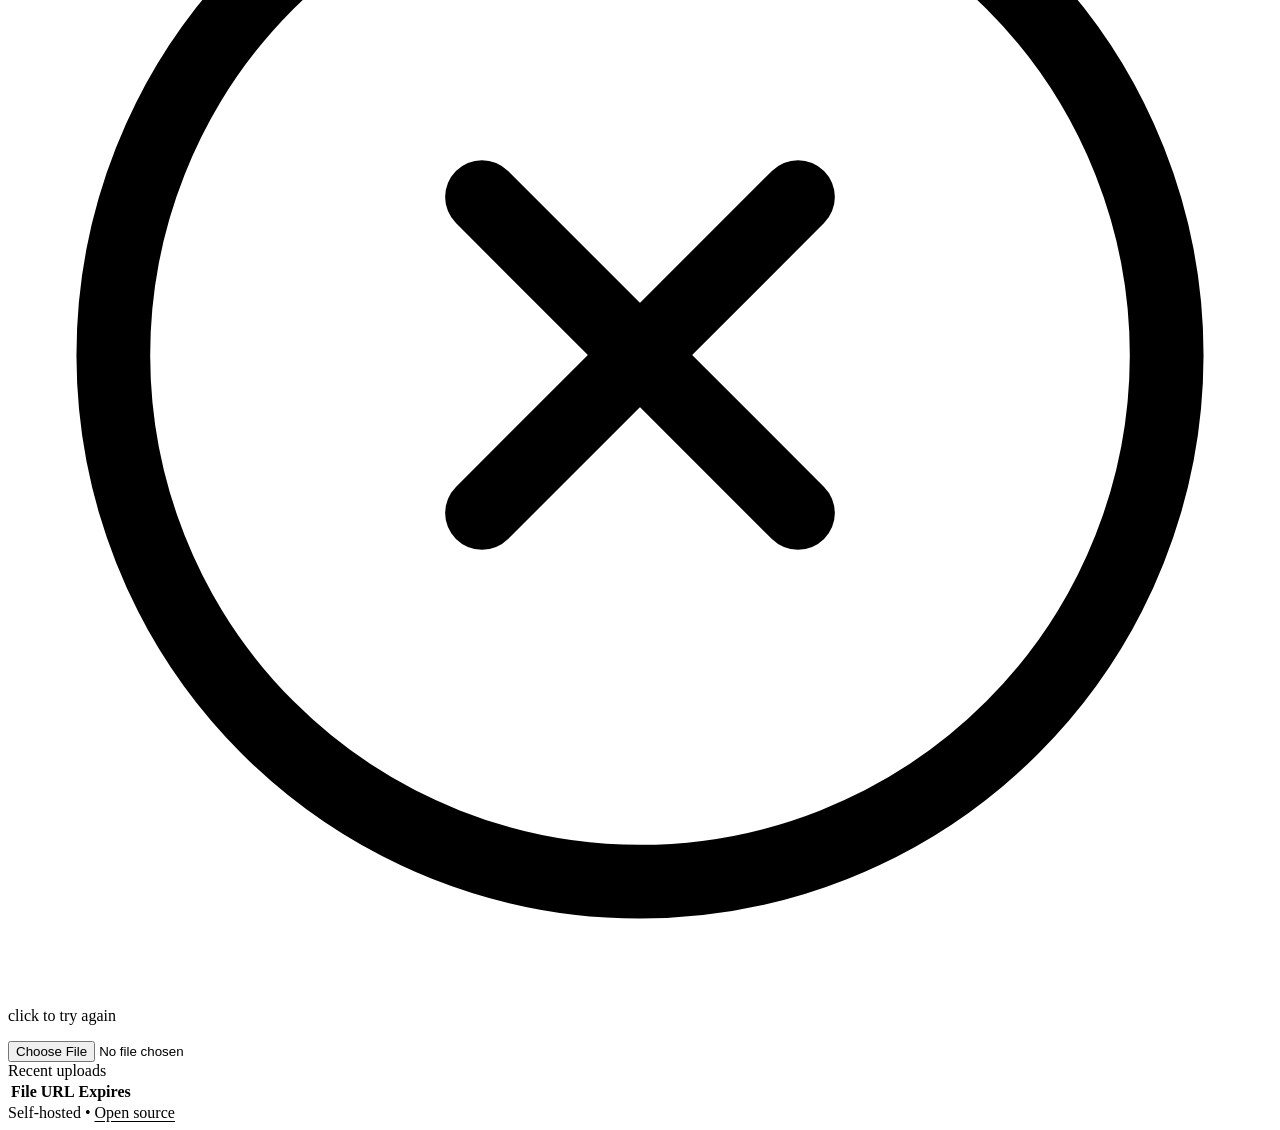
==== commit 641057c7: "feat(ui): dot-drop animation, custom checkbox, accent class, expires height fix - Animate logo-dot w" ====
--- a/app/static/index.html
+++ b/app/static/index.html
@@ -22,7 +22,7 @@
     <main class="main">
         <header class="header">
             <h1 class="logo">drop<span class="logo-dot">•</span>it</h1>
-            <p class="tagline">ephemeral by design</p>
+            <p class="tagline">simple html file sharing</p>
         </header>
 
         <div class="row">
